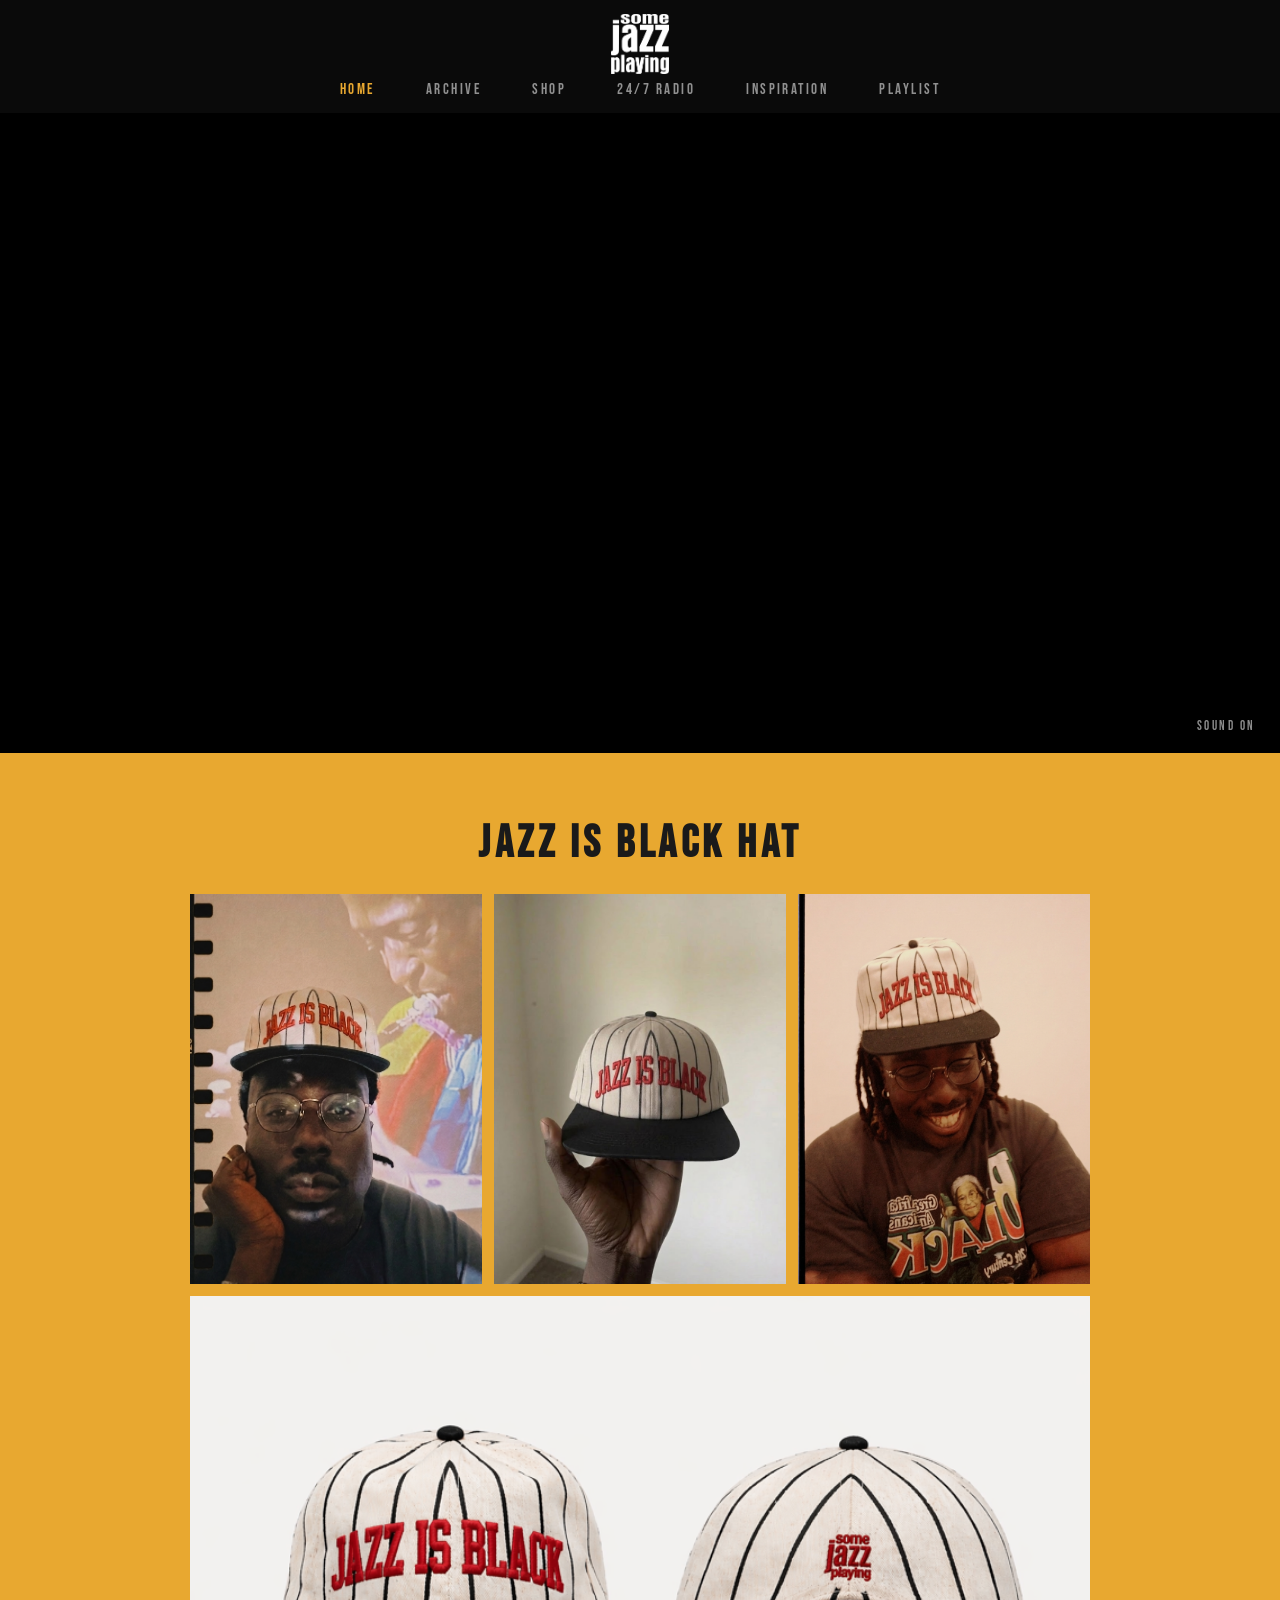
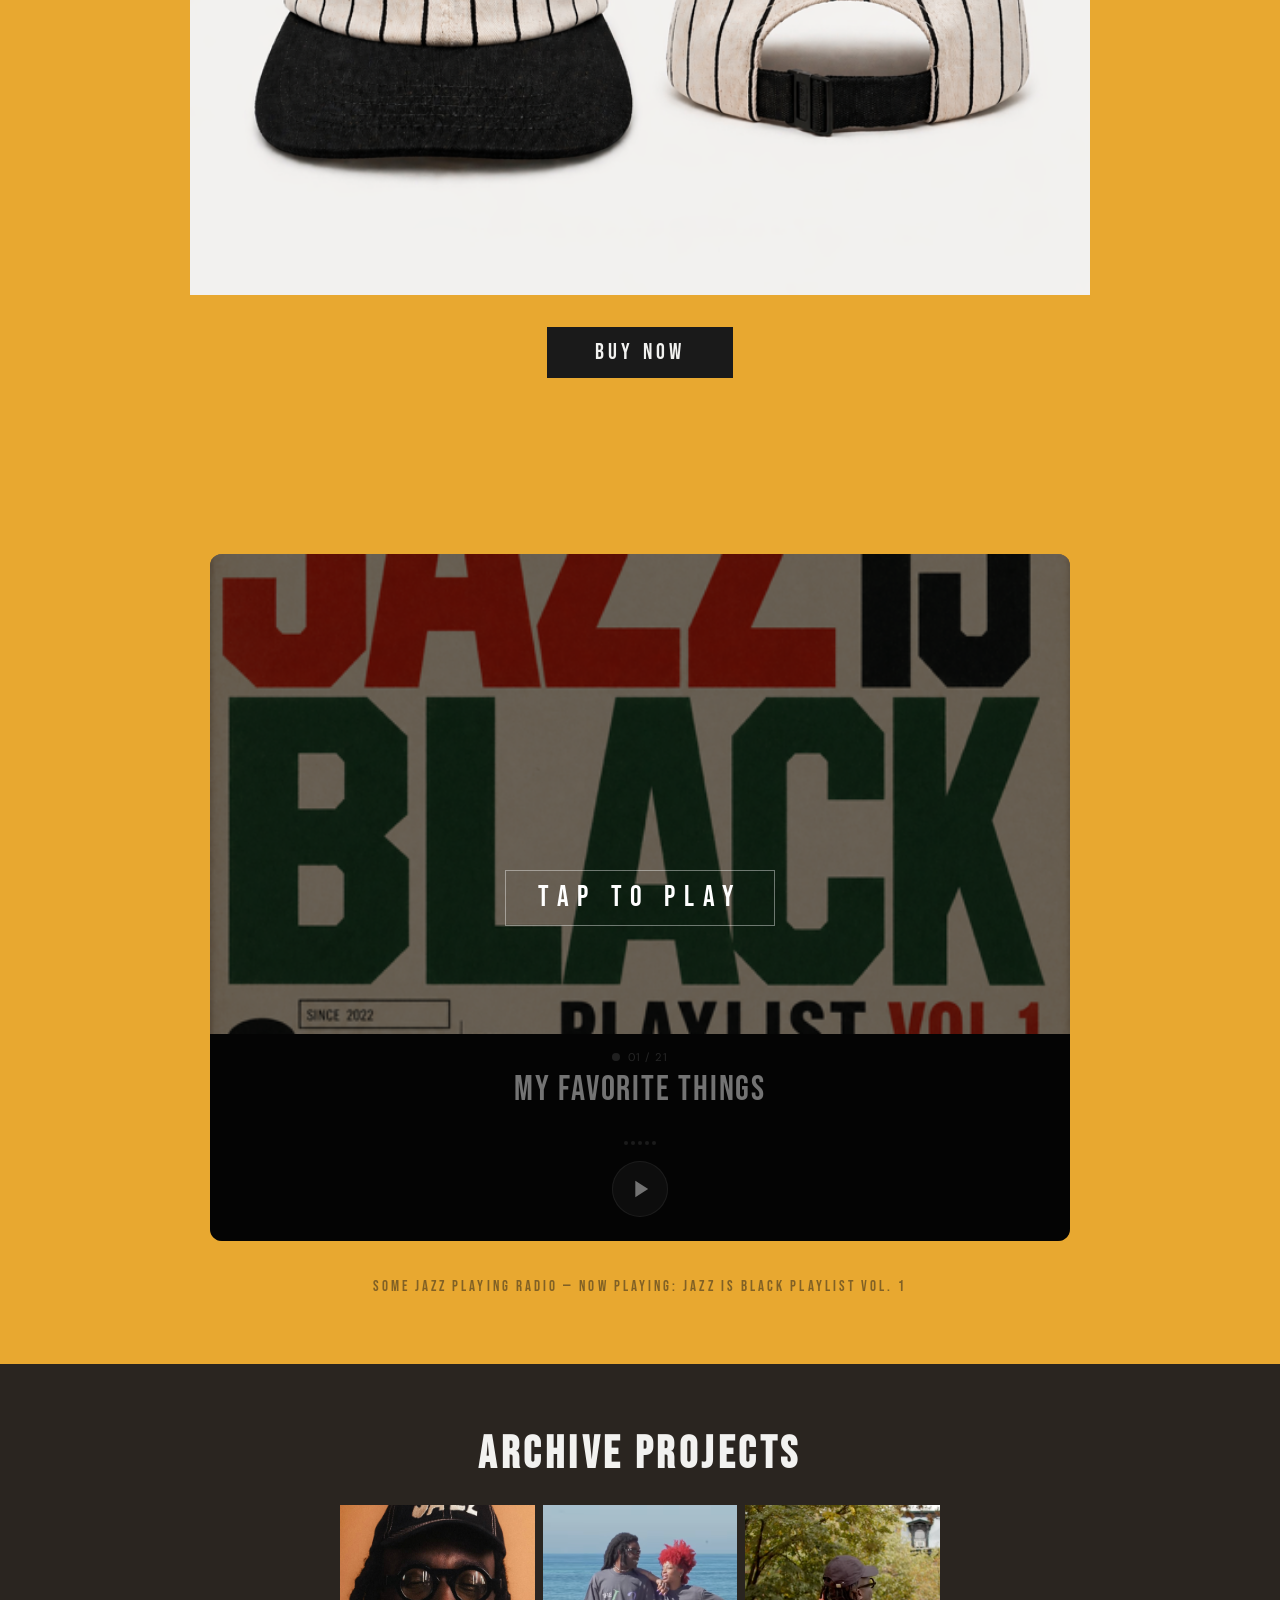
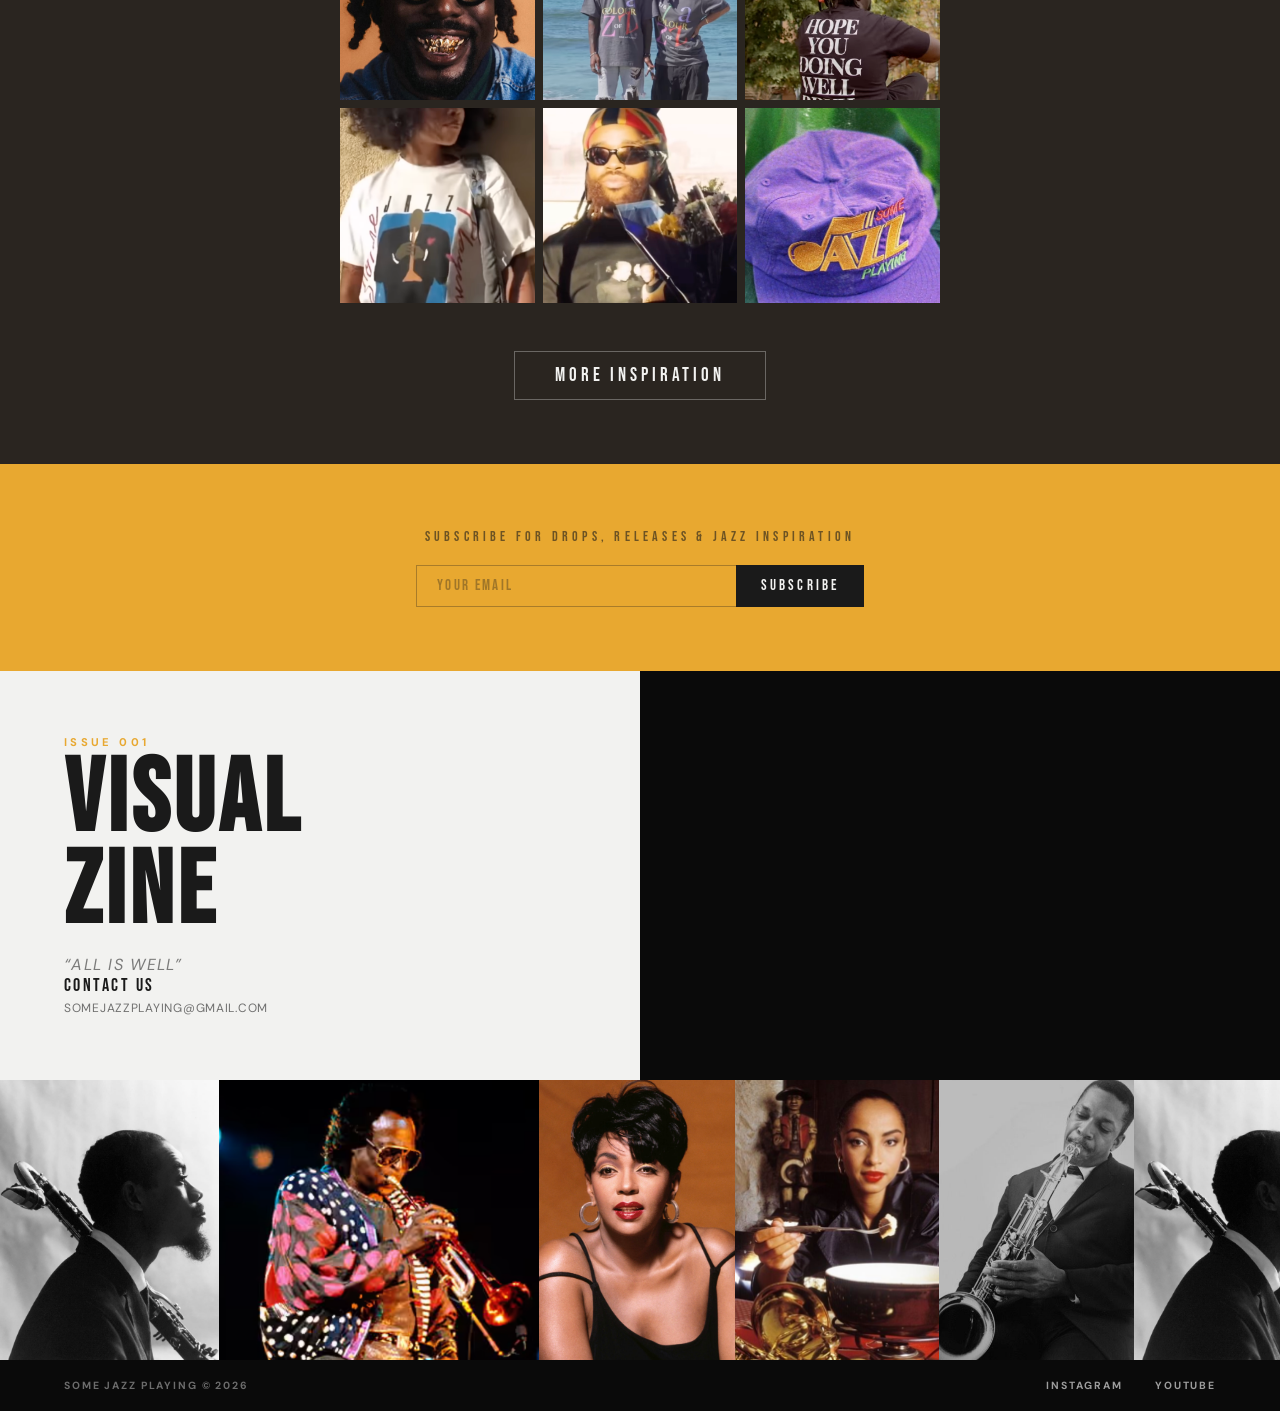
==== home/index.html @ 57b03d40 "Add /playlist page, QR code, and update nav Co-Authored-By: Claude Sonnet 4.6 <noreply@anthropic.com" ====
<!DOCTYPE html>
<html lang="en">
<head>
  <meta charset="UTF-8" />
  <meta name="viewport" content="width=device-width, initial-scale=1.0" />
  <title>SOME JAZZ PLAYING</title>
  <link rel="icon" type="image/png" href="../images/favicon-32x32.png" />
  <link rel="preconnect" href="https://fonts.googleapis.com" />
  <link rel="preconnect" href="https://fonts.gstatic.com" crossorigin />
  <link rel="preload" as="style" onload="this.onload=null;this.rel='stylesheet'"
    href="https://fonts.googleapis.com/css2?family=Bebas+Neue&family=DM+Sans:wght@400;500;700&display=swap" />
  <noscript><link rel="stylesheet" href="https://fonts.googleapis.com/css2?family=Bebas+Neue&family=DM+Sans:wght@400;500;700&display=swap" /></noscript>
  <link rel="stylesheet" href="../style.css" />
  <link rel="stylesheet" href="../home.css" />
</head>
<body class="home-page">

  <!-- Transition curtain (exits on load) -->
  <div class="curtain cover" id="curtain"></div>

  <!-- ── NAV ── -->
  <nav class="nav">
    <a href="/home" class="nav-brand"><img src="../images/sjp_white.png" alt="Some Jazz Playing" class="nav-logo" /></a>
    <div class="nav-links">
      <a href="/home" class="nav-link active">HOME</a>
      <a href="#archive" class="nav-link">ARCHIVE</a>
      <a href="#shop" class="nav-link">SHOP</a>
      <a href="#radio" class="nav-link">24/7 RADIO</a>
      <a href="/inspiration" class="nav-link">INSPIRATION</a>
      <a href="/playlist" class="nav-link">PLAYLIST</a>
    </div>
  </nav>


  <!-- ── PROMO VIDEO ── -->
  <section class="promo-section">
    <video class="promo-video promo-desktop" id="promoVideo" autoplay muted playsinline preload="metadata">
      <source src="../images/promo.mp4" type="video/mp4" />
    </video>
    <img class="promo-mobile-gif" src="../images/hero-mobile.gif" alt="" />
    <button class="promo-sound-btn" id="promoSoundBtn" aria-label="Toggle sound">
      <span id="promoSoundLabel">SOUND ON</span>
    </button>
  </section>

  <!-- ── TSHIRT SECTION ── -->
  <section class="section-orange" id="shop">
    <h2 class="section-title">JAZZ IS BLACK HAT</h2>
    <div class="product-grid">
      <div class="product-card">
        <img loading="lazy" src="../images/JIB_Hat_mockup_v1.png" alt="Jazz Is Black Hat v1" />
      </div>
      <div class="product-card">
        <img loading="lazy" src="../images/JIB_Hat_mockup_v3.png" alt="Jazz Is Black Hat" />
      </div>
      <div class="product-card">
        <img loading="lazy" src="../images/JIB_Hat_mockup_v2.png" alt="Jazz Is Black Hat v2" />
      </div>
      <div class="product-card product-card--full">
        <img loading="lazy" src="../images/JIB_Hat_mockup_v4.png" alt="Jazz Is Black Hat front and back" />
      </div>
    </div>
    <div class="buy-row">
      <a href="https://somejazzplaying.bigcartel.com/product/jazz-is-black-hat" target="_blank" rel="noopener" class="buy-btn">BUY NOW</a>
    </div>
  </section>

  <!-- ── SJP SESSION PLAYER ── -->
  <section class="section-orange" id="radio">
    <div class="session-player" id="sessionPlayer">
      <audio id="sessionAudio" preload="none"></audio>

      <div class="session-art-wrap">
        <img id="sessionArt" src="../images/jib-playlist-v1.png" alt="Jazz Is Black Playlist Vol.1" class="session-art" />
      </div>

      <div class="session-info">
        <div class="session-label-row">
          <span class="radio-dot" id="sessionDot"></span>
          <span class="session-count" id="sessionCount">01 / 21</span>
        </div>
        <p class="session-title" id="sessionTitle">—</p>
      </div>

      <div class="radio-bars" id="sessionBars">
        <span></span><span></span><span></span><span></span><span></span>
      </div>

      <div class="session-controls">
        <button class="radio-btn" id="sessionBtn" aria-label="Play">
          <svg id="sessionIconPlay" viewBox="0 0 24 24" fill="currentColor" width="28" height="28"><path d="M8 5v14l11-7z"/></svg>
          <svg id="sessionIconPause" viewBox="0 0 24 24" fill="currentColor" width="28" height="28" style="display:none"><path d="M6 19h4V5H6v14zm8-14v14h4V5h-4z"/></svg>
        </button>
      </div>

      <div class="radio-tap-overlay" id="sessionOverlay">
        <span>TAP TO PLAY</span>
      </div>
    </div>
    <p class="channel-label">SOME JAZZ PLAYING RADIO — NOW PLAYING: JAZZ IS BLACK PLAYLIST VOL. 1</p>
  </section>

  <!-- ── ARCHIVE PROJECTS ── -->
  <section class="section-dark" id="archive">
    <h2 class="section-title">ARCHIVE PROJECTS</h2>
    <div class="archive-grid">

      <div class="archive-card">
        <img loading="lazy" src="../images/archive-1.jpg" alt="Jazz Hat" />
        <p class="archive-title">JAZZ HAT</p>
      </div>
      <div class="archive-card">
        <img loading="lazy" src="../images/archive-2.png" alt="The Color of Jazz" />
        <p class="archive-title">THE COLOR OF JAZZ</p>
      </div>
      <div class="archive-card">
        <img loading="lazy" src="../images/archive-3.png" alt="Hope You Well Bruh" />
        <p class="archive-title">HOPE YOU WELL BRUH<br><span>WITH STAPLES DESIGN</span></p>
      </div>
      <div class="archive-card">
        <img loading="lazy" src="../images/archive-4.png" alt="Jazz Is Black Tee" />
        <p class="archive-title">JAZZ IS BLACK TEE</p>
      </div>
      <div class="archive-card">
        <img loading="lazy" src="../images/archive-5.png" alt="SJP Lookbook" />
        <p class="archive-title">SJP LOOKBOOK</p>
      </div>
      <div class="archive-card">
        <img loading="lazy" src="../images/archive-6.jpg" alt="SJP 5-Panel Cap" />
        <p class="archive-title">SJP 5-PANEL CAP</p>
      </div>
    </div>
    <div class="archive-more-row">
      <a href="/inspiration" class="archive-more-btn">MORE INSPIRATION</a>
    </div>

  </section>

  <!-- ── EMAIL SIGNUP ── -->
  <section class="signup-section">
    <p class="signup-label">SUBSCRIBE FOR DROPS, RELEASES & JAZZ INSPIRATION</p>
    <p class="form-msg" id="form-msg"></p>
    <form class="signup-form" id="signup-form">
      <input type="hidden" name="access_key" value="9c30d0dd-5db6-476e-be34-463e3e83b589" />
      <input type="email" name="email" placeholder="YOUR EMAIL" required />
      <button type="submit">SUBSCRIBE</button>
    </form>
  </section>

  <!-- ── SJP PLAYLIST ── -->
  <section class="section-light playlist-section">
    <div class="playlist-left">
      <div class="zine-header">
        <span class="zine-issue">ISSUE 001</span>
        <h2 class="zine-title">VISUAL<br>ZINE</h2>
        <p class="zine-subtitle">&ldquo;ALL IS WELL&rdquo;</p>
      </div>
      <div class="playlist-contact">
        <p class="contact-label">CONTACT US</p>
        <p class="contact-email">SOMEJAZZPLAYING@GMAIL.COM</p>
      </div>
    </div>
    <div class="playlist-right">
      <video class="playlist-video" src="../images/playlist-loop.mp4" autoplay muted loop playsinline preload="none"></video>
    </div>
  </section>

  <!-- ── ZINE MOBILE GIF ── -->
  <section class="zine-gif-section">
    <video class="zine-mobile-gif" autoplay muted loop playsinline preload="none">
      <source src="../images/zine-mobile.mp4" type="video/mp4" />
    </video>
  </section>

  <!-- ── FOOTER ── -->
  <footer class="footer">
    <div class="marquee-track">
      <div class="marquee-inner">
        <img loading="lazy" src="../images/film-1.png" alt="" />
        <img loading="lazy" src="../images/film-2.png" alt="" />
        <img loading="lazy" src="../images/film-3.jpg" alt="" />
        <img loading="lazy" src="../images/film-5.png" alt="" />
        <img loading="lazy" src="../images/film-6.png" alt="" />
        <!-- duplicate for seamless loop -->
        <img loading="lazy" src="../images/film-1.png" alt="" />
        <img loading="lazy" src="../images/film-2.png" alt="" />
        <img loading="lazy" src="../images/film-3.jpg" alt="" />
        <img loading="lazy" src="../images/film-5.png" alt="" />
        <img loading="lazy" src="../images/film-6.png" alt="" />
      </div>
    </div>

    <div class="footer-bar">
      <span class="footer-brand">SOME JAZZ PLAYING &copy; 2026</span>
      <div class="footer-socials">
        <a href="https://instagram.com/somejazzplaying_" target="_blank" rel="noopener">INSTAGRAM</a>
        <a href="https://youtube.com/somejazzplaying" target="_blank" rel="noopener">YOUTUBE</a>
      </div>
    </div>
  </footer>


  <script>
    // Promo video sound toggle
    (function () {
      const video = document.getElementById('promoVideo');
      const btn   = document.getElementById('promoSoundBtn');
      const label = document.getElementById('promoSoundLabel');
      if (!video || !btn) return;
      btn.addEventListener('click', function () {
        video.muted = !video.muted;
        label.textContent = video.muted ? 'SOUND ON' : 'SOUND OFF';
        if (!video.muted) {
          const session = document.getElementById('sessionAudio');
          if (session && !session.paused) {
            session.pause();
            document.getElementById('sessionIconPlay').style.display  = '';
            document.getElementById('sessionIconPause').style.display = 'none';
            document.getElementById('sessionDot').classList.remove('active');
            document.getElementById('sessionBars').classList.remove('active');
          }
        }
      });
    })();
  </script>

  <script>
    // Curtain exit on page load
    (function () {
      const curtain = document.getElementById('curtain');
      if (!curtain) return;
      if (window.innerWidth <= 700) { curtain.remove(); return; }
      requestAnimationFrame(() => {
        requestAnimationFrame(() => {
          curtain.classList.remove('cover');
          curtain.classList.add('exit');
          curtain.addEventListener('animationend', () => curtain.remove(), { once: true });
        });
      });
    })();
  </script>

  <script>
    // SJP Session playlist player
    (function () {
      const BASE = 'https://cdn.somejazzplaying.com:8443/playlist/';
      const tracks = [
        { title: "My Favorite Things",           file: "07-My Favorite Things [fiAzWg2yq9M].mp3" },
        { title: "Portrait of Tracy",            file: "10-Portrait of Tracy [nsZ_1mPOuyk].mp3" },
        { title: "Rain",                         file: "11-SWV - Rain [e4C0r7UM4Cs].mp3" },
        { title: "I Thought It Was You",         file: "04-I Thought It Was You [xDyyaT8Tp8g].mp3" },
        { title: "You Stepped Out Of A Dream",   file: "12-Samara Joy - You Stepped Out Of A Dream (Studio Version) [vVKbeUs0a_A].mp3" },
        { title: "Set Your Spirit Free",         file: "14-Set Your Spirit Free [vdGA5S9ZXN8].mp3" },
        { title: "Readymade",                    file: "21-readymade [BG0UrSWV85s].mp3" },
        { title: "running",                      file: "15-Sparklmami - running (Official Video) [7IFaj7BwEEs].mp3" },
        { title: "Saudade Vem Correndo",         file: "13-Saudade Vem Correndo [D0a4vuKQR5w].mp3" },
        { title: "Runnin'",                      file: "16-The Pharcyde - Runnin' [pwHuEDCM7xs].mp3" },
        { title: "No Stranger To Love",          file: "08-No Stranger To Love ⧸ Want You [rnWgRyRjcCk].mp3" },
        { title: "Groove Theory",                file: "20-groove theory [qantWmcGmMc].mp3" },
        { title: "Lyrics to Go",                 file: "06-Lyrics to Go [QE1afZJSvqI].mp3" },
        { title: "Yes Or No",                    file: "18-Yes Or No (Rudy Van Gelder 24 Bit Mastering⧸1999 Digital Remaster) [fK9CiB1Tu24].mp3" },
        { title: "Piece of Mind",                file: "09-Piece of Mind [rI7yrHXQ_S8].mp3" },
        { title: "Think Twice",                  file: "05-J Dilla - Think Twice [Jb6aZM-7ToQ].mp3" },
        { title: "59 South",                     file: "01-59 South [71MPJogJXLM].mp3" },
        { title: "Young and Fine",               file: "19-Young and Fine [IXgkDw0ieJ8].mp3" },
        { title: "Curly Martin",                 file: "02-Curly Martin [8sBJ1B3dzkA].mp3" },
        { title: "Do The Astral Plane",          file: "03-Do The Astral Plane [3JafwgU3lDg].mp3" },
        { title: "The Village",                  file: "17-The Village [64S4RNyoUN0].mp3" },
      ];

      let current = 0;
      const audio   = document.getElementById('sessionAudio');
      const art     = document.getElementById('sessionArt');
      const title   = document.getElementById('sessionTitle');
      const count   = document.getElementById('sessionCount');
      const dot     = document.getElementById('sessionDot');
      const bars    = document.getElementById('sessionBars');
      const btn     = document.getElementById('sessionBtn');
      const iconPlay  = document.getElementById('sessionIconPlay');
      const iconPause = document.getElementById('sessionIconPause');
      const overlay = document.getElementById('sessionOverlay');

      function loadTrack(idx, autoplay) {
        const t = tracks[idx];
        audio.src = BASE + encodeURIComponent(t.file);
        art.src   = '../images/jib-playlist-v1.png';
        title.textContent  = t.title.toUpperCase();
        count.textContent  = String(idx + 1).padStart(2, '0') + ' / ' + String(tracks.length).padStart(2, '0');
        if (autoplay) audio.play().then(() => setPlaying(true)).catch(() => {});
      }

      function setPlaying(on) {
        iconPlay.style.display  = on ? 'none' : '';
        iconPause.style.display = on ? ''     : 'none';
        dot.classList.toggle('active', on);
        bars.classList.toggle('active', on);
        overlay.style.display = 'none';
      }

      audio.addEventListener('ended', function () {
        current = (current + 1) % tracks.length;
        loadTrack(current, true);
      });

      btn.addEventListener('click', function () {
        if (audio.paused) { audio.play().then(() => setPlaying(true)).catch(() => {}); }
        else              { audio.pause(); setPlaying(false); }
      });

      overlay.addEventListener('click', function () {
        audio.play().then(() => setPlaying(true)).catch(() => {});
      });

      audio.addEventListener('playing', () => setPlaying(true));
      audio.addEventListener('pause',   () => setPlaying(false));

      loadTrack(0, false);
      audio.play().then(() => setPlaying(true)).catch(() => { overlay.style.display = 'flex'; });
    })();
  </script>

  <script>
    (function () {
      const form = document.getElementById('signup-form');
      const msg  = document.getElementById('form-msg');
      form.addEventListener('submit', async function (e) {
        e.preventDefault();
        const data = new FormData(form);
        try {
          const res  = await fetch('https://api.web3forms.com/submit', { method: 'POST', body: data });
          const json = await res.json();
          if (json.success) {
            msg.textContent = "YOU'RE ON THE LIST.";
            msg.classList.remove('form-msg--error');
            form.reset();
          } else {
            msg.textContent = 'SOMETHING WENT WRONG. TRY AGAIN.';
            msg.classList.add('form-msg--error');
          }
        } catch {
          msg.textContent = 'SOMETHING WENT WRONG. TRY AGAIN.';
          msg.classList.add('form-msg--error');
        }
        msg.style.display = 'block';
      });
    })();
  </script>

  <script>
    function playRadioSkip(cb) {
      try {
        const sfx = new Audio('images/radio-skip.wav');
        sfx.play();
        sfx.onended = cb;
        sfx.onerror = cb;
      } catch(e) { cb(); }
    }

    // Fade out on nav link clicks that go to other pages (desktop only)
    if (window.innerWidth > 700) {
      document.querySelectorAll('a[href]:not([href^="#"])').forEach(link => {
        link.addEventListener('click', function(e) {
          const href = this.getAttribute('href');
          if (href && !href.startsWith('#') && !href.startsWith('http')) {
            e.preventDefault();
            const audio = document.getElementById('radioAudio');
            if (audio && !audio.paused) sessionStorage.setItem('sjpRadioPlaying', '1');
            playRadioSkip(() => {
              document.body.style.transition = 'opacity 0.3s ease';
              document.body.style.opacity = '0';
              setTimeout(() => { window.location.href = href; }, 300);
            });
          }
        });
      });
    }
  </script>

</body>
</html>
---- style.css ----
*, *::before, *::after {
  margin: 0;
  padding: 0;
  box-sizing: border-box;
}

:root {
  --white: #f5f5f5;
  --black: #0a0a0a;
  --accent: #E8A830;
}

html, body {
  width: 100%;
  height: 100%;
  background: var(--black);
  font-family: 'DM Sans', 'Helvetica Neue', Helvetica, Arial, sans-serif;
}

body {
  opacity: 0;
  animation: pageFadeIn 0.4s ease forwards;
}

@keyframes pageFadeIn {
  to { opacity: 1; }
}

/* landing page only — lock scroll, no fade-in delay */
body.landing-page {
  overflow: hidden;
  opacity: 1;
  animation: none;
  background: #0a0a0a;
}

@media (max-width: 700px) {
  .desktop-only {
    display: none !important;
  }
}

/* ── Video Background ── */
.video-bg {
  position: fixed;
  inset: 0;
  z-index: 0;
  pointer-events: none;
  overflow: hidden;
}

.video-bg video {
  position: absolute;
  top: 50%;
  left: 50%;
  width: 100vw;
  height: 56.25vw;
  min-height: 100vh;
  min-width: 177.78vh;
  transform: translate(-50%, -50%);
  object-fit: cover;
}

.video-bg .video-mobile {
  display: none;
}

/* ── Dark overlay ── */
.overlay {
  position: fixed;
  inset: 0;
  z-index: 1;
  background: rgba(0, 0, 0, 0.55);
}

/* ── Landing Logo ── */
.landing-logo {
  width: clamp(120px, 20vw, 220px);
  height: auto;
}

/* ── Landing Content ── */
.landing {
  position: fixed;
  inset: 0;
  z-index: 2;
  display: flex;
  flex-direction: column;
  align-items: center;
  justify-content: center;
  gap: 3rem;
  text-align: center;
  padding: 2rem;
}

.title {
  font-family: 'Bebas Neue', sans-serif;
  color: var(--white);
  font-size: clamp(3.5rem, 10vw, 10rem);
  line-height: 0.95;
  letter-spacing: 0.04em;
  text-transform: uppercase;
}

.email-form {
  display: flex;
  gap: 0;
}

.email-form input[type="email"] {
  background: transparent;
  border: 1px solid var(--white);
  border-right: none;
  color: var(--white);
  font-family: 'Bebas Neue', sans-serif;
  font-size: clamp(0.9rem, 1.4vw, 1.1rem);
  letter-spacing: 0.15em;
  padding: 0.75rem 1.5rem;
  outline: none;
  width: clamp(200px, 28vw, 340px);
}

.email-form input[type="email"]::placeholder {
  color: rgba(245, 245, 245, 0.45);
}

.email-form button {
  background: var(--accent);
  border: 1px solid var(--accent);
  color: var(--black);
  font-family: 'Bebas Neue', sans-serif;
  font-size: clamp(0.9rem, 1.4vw, 1.1rem);
  letter-spacing: 0.2em;
  padding: 0.75rem 2rem;
  cursor: pointer;
  transition: background 0.2s ease, color 0.2s ease;
}

.email-form button:hover {
  background: var(--white);
  border-color: var(--white);
}

.form-msg {
  font-family: 'Bebas Neue', sans-serif;
  font-size: clamp(0.85rem, 1.2vw, 1rem);
  letter-spacing: 0.15em;
  color: var(--accent);
  margin-top: -1.5rem;
  min-height: 1.2em;
  display: none;
}

.form-msg--error {
  color: #e05555;
}

.enter-btn {
  display: inline-block;
  color: var(--black);
  background: var(--accent);
  text-decoration: none;
  font-family: 'Bebas Neue', sans-serif;
  font-size: clamp(1rem, 1.8vw, 1.3rem);
  letter-spacing: 0.2em;
  text-transform: uppercase;
  padding: 0.8rem 3rem;
  transition: background 0.2s ease, color 0.2s ease;
}

.enter-btn:hover {
  background: var(--white);
  color: var(--black);
}

.landing-sound-btn {
  position: fixed;
  bottom: 1.2rem;
  right: 1.5rem;
  z-index: 10;
  background: none;
  border: none;
  color: rgba(245, 245, 245, 0.55);
  font-family: 'Bebas Neue', sans-serif;
  font-size: 0.8rem;
  letter-spacing: 0.2em;
  padding: 0;
  cursor: pointer;
  transition: color 0.2s;
}

.landing-sound-btn:hover {
  color: #f5f5f5;
}

@media (max-width: 700px) {
  .landing-sound-btn { display: none; }
}

.mobile-sound-btn {
  display: none;
  position: fixed;
  bottom: 1.2rem;
  right: 1.5rem;
  z-index: 10;
  background: none;
  border: none;
  color: rgba(245, 245, 245, 0.55);
  font-family: 'Bebas Neue', sans-serif;
  font-size: 0.8rem;
  letter-spacing: 0.2em;
  padding: 0;
  cursor: pointer;
  transition: color 0.2s;
}

.mobile-sound-btn:hover {
  color: #f5f5f5;
}

@media (max-width: 700px) {
  .mobile-sound-btn { display: block; }
}

/* ── Page transition curtain ── */
.curtain {
  position: fixed;
  inset: 0;
  z-index: 999;
  background: #0a0a0a;
  display: flex;
  align-items: center;
  justify-content: center;
  transform: translateY(100%);
  pointer-events: none;
}

.curtain.enter {
  transform: translateY(100%);
  animation: curtain-in 0.55s cubic-bezier(0.76, 0, 0.24, 1) forwards;
}

.curtain.cover {
  transform: translateY(0);
}

.curtain.exit {
  transform: translateY(0);
  animation: curtain-out 0.65s cubic-bezier(0.76, 0, 0.24, 1) forwards;
}

@keyframes curtain-in {
  from { transform: translateY(100%); }
  to   { transform: translateY(0); }
}

@keyframes curtain-out {
  from { transform: translateY(0); }
  to   { transform: translateY(-100%); }
}

.curtain-logo {
  width: clamp(100px, 18vw, 200px);
  height: auto;
  opacity: 0;
  transition: opacity 0.3s ease 0.3s;
}

.curtain.enter .curtain-logo {
  opacity: 1;
}

/* ── Mobile ── */
@media (max-width: 700px) {
  .curtain.exit {
    animation-duration: 0.35s;
  }

  .title {
    font-size: clamp(2rem, 10vw, 3.5rem);
  }

  .video-bg video {
    display: none;
  }

  .video-bg {
    background: #0a0a0a url('images/hero-mobile.gif') center center / cover no-repeat;
  }

  .email-form {
    flex-direction: column;
    width: 100%;
    max-width: 320px;
  }

  .email-form input[type="email"] {
    border-right: 1px solid var(--white);
    border-bottom: none;
    width: 100%;
  }

  .email-form button {
    width: 100%;
  }
}
---- home.css ----
/* ── Smooth scroll ── */
html {
  scroll-behavior: smooth;
}

/* ── Page transition ── */
body {
  opacity: 0;
  animation: fadeIn 0.4s ease forwards;
}

@keyframes fadeIn {
  to { opacity: 1; }
}

/* ── Base ── */
.home-page {
  overflow-x: hidden;
  background: #f2f2f0;
  color: #1a1a1a;
  font-family: 'DM Sans', sans-serif;
}

/* ── Nav ── */
.nav {
  display: flex;
  flex-direction: column;
  align-items: center;
  justify-content: center;
  gap: 0.35rem;
  padding: 0.9rem 2rem;
  background: #0a0a0a;
  position: sticky;
  top: 0;
  z-index: 100;
}

.nav-logo {
  height: 60px;
  width: auto;
  display: block;
}

.nav-brand {
  font-family: 'Bebas Neue', sans-serif;
  font-size: clamp(1.6rem, 3vw, 2.4rem);
  color: #fff;
  text-decoration: none;
  letter-spacing: 0.12em;
  line-height: 1;
  transition: color 0.2s;
}

.nav-brand:hover {
  color: #E8A830;
}

.nav-links {
  display: flex;
  align-items: center;
  gap: clamp(1.5rem, 4vw, 3.5rem);
}

.nav-link {
  font-family: 'Bebas Neue', sans-serif;
  text-decoration: none;
  color: rgba(255,255,255,0.55);
  font-size: clamp(0.85rem, 1.2vw, 1rem);
  letter-spacing: 0.16em;
  transition: color 0.2s;
}

.nav-link:hover {
  color: #fff;
}

.nav-link.active {
  color: #E8A830;
}

/* ── Promo Video (desktop only) ── */
.promo-section {
  position: relative;
  width: 100%;
  background: #000;
  line-height: 0;
}

.promo-video {
  width: 100%;
  display: block;
  max-height: 90vh;
  object-fit: contain;
}

.promo-mobile-gif {
  display: none;
}

.promo-sound-btn {
  position: absolute;
  bottom: 1.2rem;
  right: 1.5rem;
  background: none;
  border: none;
  color: rgba(255, 255, 255, 0.55);
  font-family: 'Bebas Neue', sans-serif;
  font-size: 0.8rem;
  letter-spacing: 0.2em;
  padding: 0;
  cursor: pointer;
  transition: color 0.2s;
}

.promo-sound-btn:hover {
  color: #fff;
}


/* ── Orange sections ── */
.section-orange {
  background: #E8A830;
  padding: clamp(2rem, 5vw, 4rem) clamp(1.5rem, 6vw, 5rem);
}

/* ── Dark section (Archive) ── */
.section-dark {
  background: #2a2520;
  padding: clamp(2rem, 5vw, 4rem) clamp(1.5rem, 6vw, 5rem);
}

.section-dark .section-title {
  color: #f2f2f0;
}

.section-dark .archive-card {
  background: #3a322b;
}

.section-dark .archive-title {
  color: #f2f2f0;
  border-top: 1px solid rgba(255,255,255,0.08);
}

.section-dark .archive-title span {
  opacity: 0.5;
}

.section-title {
  font-family: 'Bebas Neue', sans-serif;
  font-size: clamp(1.8rem, 3.5vw, 3rem);
  letter-spacing: 0.1em;
  text-transform: uppercase;
  text-align: center;
  margin-bottom: 1.5rem;
  color: #1a1a1a;
}

/* ── Product grid ── */
.product-grid {
  display: grid;
  grid-template-columns: repeat(3, 1fr);
  gap: 0.75rem;
  max-width: 900px;
  margin: 0 auto;
}

.product-card {
  aspect-ratio: 3/4;
  overflow: hidden;
  background: #d4953a;
}

.product-card img {
  width: 100%;
  height: 100%;
  object-fit: cover;
  display: block;
  transition: transform 0.4s ease;
}

.product-card:hover img {
  transform: scale(1.03);
}

.product-card--full {
  grid-column: 1 / -1;
  aspect-ratio: auto;
  height: auto;
}

.product-card--full img {
  height: auto;
  object-fit: contain;
}

.buy-row {
  text-align: center;
  margin-top: 2rem;
  margin-bottom: 3rem;
}

.buy-btn {
  display: inline-block;
  background: #1a1a1a;
  color: #f2f2f0;
  text-decoration: none;
  font-family: 'Bebas Neue', sans-serif;
  font-size: clamp(1.1rem, 1.8vw, 1.4rem);
  letter-spacing: 0.18em;
  text-transform: uppercase;
  padding: 0.75rem 3rem;
  transition: background 0.2s ease, color 0.2s ease;
}

.buy-btn:hover {
  background: #f2f2f0;
  color: #1a1a1a;
}

/* ── Radio player ── */
.radio-player {
  position: relative;
  max-width: 860px;
  margin: 0 auto 1.5rem;
  background: #0a0a0a;
  aspect-ratio: 16/9;
  display: flex;
  flex-direction: column;
  align-items: center;
  justify-content: center;
  gap: 1.2rem;
  overflow: hidden;
}

@media (max-width: 600px) {
  .radio-player {
    aspect-ratio: unset;
    min-height: 320px;
    padding: 2rem 1.5rem 2.5rem;
    gap: 0.75rem;
  }

  .radio-logo {
    width: clamp(80px, 38vw, 150px);
  }

  .radio-btn {
    width: 56px;
    height: 56px;
  }

  .radio-tap-overlay span {
    font-size: 1.2rem;
  }
}

.radio-logo-wrap {
  display: flex;
  align-items: center;
  justify-content: center;
}

.radio-logo {
  width: clamp(120px, 28vw, 240px);
  height: auto;
  display: block;
  opacity: 0.9;
}

.radio-info {
  display: flex;
  flex-direction: column;
  align-items: center;
  gap: 0.3rem;
}

.radio-live-row {
  display: flex;
  align-items: center;
  gap: 0.5rem;
}

.radio-dot {
  width: 8px;
  height: 8px;
  border-radius: 50%;
  background: rgba(255,255,255,0.25);
  transition: background 0.3s;
}

.radio-dot.active {
  background: #e84040;
  box-shadow: 0 0 6px #e84040;
  animation: pulse-dot 1.8s ease-in-out infinite;
}

@keyframes pulse-dot {
  0%, 100% { opacity: 1; }
  50%       { opacity: 0.4; }
}

.radio-live-label {
  font-family: 'Bebas Neue', sans-serif;
  font-size: 0.75rem;
  letter-spacing: 0.3em;
  color: rgba(255,255,255,0.45);
}

.radio-station {
  font-family: 'Bebas Neue', sans-serif;
  font-size: clamp(0.8rem, 1.4vw, 1rem);
  letter-spacing: 0.2em;
  color: rgba(255,255,255,0.35);
  margin: 0;
}

/* Animated bars */
.radio-bars {
  display: flex;
  align-items: flex-end;
  gap: 3px;
  height: 20px;
}

.radio-bars span {
  display: block;
  width: 4px;
  border-radius: 2px;
  background: rgba(255,255,255,0.2);
  height: 4px;
  transition: background 0.3s;
}

.radio-bars.active span {
  background: #E8A830;
  animation: bar-bounce 1s ease-in-out infinite;
}

.radio-bars.active span:nth-child(1) { animation-delay: 0s;    animation-duration: 0.9s; }
.radio-bars.active span:nth-child(2) { animation-delay: 0.15s; animation-duration: 1.1s; }
.radio-bars.active span:nth-child(3) { animation-delay: 0.05s; animation-duration: 0.8s; }
.radio-bars.active span:nth-child(4) { animation-delay: 0.2s;  animation-duration: 1.0s; }
.radio-bars.active span:nth-child(5) { animation-delay: 0.1s;  animation-duration: 1.2s; }

@keyframes bar-bounce {
  0%, 100% { height: 4px; }
  50%       { height: 18px; }
}

/* Play/pause button */
.radio-btn {
  background: rgba(255,255,255,0.08);
  border: 1px solid rgba(255,255,255,0.15);
  border-radius: 50%;
  width: 56px;
  height: 56px;
  display: flex;
  align-items: center;
  justify-content: center;
  color: #fff;
  cursor: pointer;
  transition: background 0.2s, transform 0.15s;
}

.radio-btn:hover {
  background: rgba(255,255,255,0.16);
  transform: scale(1.06);
}

/* Tap-to-play overlay */
.radio-tap-overlay {
  position: absolute;
  inset: 0;
  background: rgba(0,0,0,0.55);
  display: none;
  align-items: center;
  justify-content: center;
  cursor: pointer;
}

.radio-tap-overlay span {
  font-family: 'Bebas Neue', sans-serif;
  font-size: clamp(1.2rem, 2.5vw, 1.8rem);
  letter-spacing: 0.3em;
  color: #fff;
  border: 1px solid rgba(255,255,255,0.4);
  padding: 0.6rem 2rem;
}

/* ── Session playlist player ── */
.session-player {
  position: relative;
  display: flex;
  flex-direction: column;
  align-items: center;
  gap: 1rem;
  background: #0a0a0a;
  border-radius: 12px;
  overflow: hidden;
  max-width: 860px;
  width: 100%;
  margin: 0 auto 1.5rem;
}

.session-art-wrap {
  width: 100%;
  aspect-ratio: 1/1;
  max-height: 480px;
  overflow: hidden;
  background: #111;
}

.session-art {
  width: 100%;
  height: 100%;
  object-fit: cover;
  display: block;
}

.session-info {
  padding: 0 1.5rem;
  text-align: center;
  width: 100%;
  box-sizing: border-box;
}

.session-label-row {
  display: flex;
  align-items: center;
  justify-content: center;
  gap: 0.5rem;
  margin-bottom: 0.4rem;
}

.session-label {
  font-family: 'Bebas Neue', sans-serif;
  font-size: 0.75rem;
  letter-spacing: 0.3em;
  color: #E8A830;
}

.session-count {
  font-family: 'DM Sans', sans-serif;
  font-size: 0.7rem;
  color: rgba(255,255,255,0.3);
  letter-spacing: 0.1em;
}

.session-title {
  font-family: 'Bebas Neue', sans-serif;
  font-size: clamp(1.4rem, 3.5vw, 2.2rem);
  letter-spacing: 0.05em;
  color: #fff;
  margin: 0;
  line-height: 1.1;
}

.session-artist {
  font-family: 'DM Sans', sans-serif;
  font-size: 0.7rem;
  letter-spacing: 0.2em;
  color: rgba(255,255,255,0.4);
  margin: 0.3rem 0 0;
}

.session-controls {
  display: flex;
  align-items: center;
  gap: 1.2rem;
  padding-bottom: 1.5rem;
}

.session-skip-btn {
  background: none;
  border: none;
  color: rgba(255,255,255,0.6);
  cursor: pointer;
  padding: 8px;
  transition: color 0.2s, transform 0.15s;
  display: flex;
  align-items: center;
}

.session-skip-btn:hover {
  color: #fff;
  transform: scale(1.1);
}

/* Channel label below player */
.channel-label {
  font-family: 'Bebas Neue', sans-serif;
  font-size: clamp(0.85rem, 1.2vw, 1rem);
  letter-spacing: 0.2em;
  text-transform: uppercase;
  text-align: center;
  padding: 0.75rem 0 0.25rem;
  color: rgba(26,26,26,0.5);
  text-decoration: none;
  display: block;
}

.channel-label:hover {
  color: #1a1a1a;
}

/* ── Archive grid ── */
.archive-grid {
  display: grid;
  grid-template-columns: repeat(3, 1fr);
  gap: 0.5rem;
  max-width: 600px;
  margin: 0 auto;
  padding-bottom: 1rem;
}

.archive-card {
  aspect-ratio: 1/1;
  overflow: hidden;
  background: #d4953a;
}

.archive-card img {
  width: 100%;
  height: 100%;
  object-fit: cover;
  display: block;
  transition: transform 0.4s ease;
}

.archive-card:hover img {
  transform: scale(1.03);
}

.archive-title {
  font-family: 'Bebas Neue', sans-serif;
  font-size: clamp(1.1rem, 1.8vw, 1.4rem);
  letter-spacing: 0.12em;
  text-transform: uppercase;
  text-align: center;
  padding: 0.75rem 0.5rem 0.25rem;
  color: #1a1a1a;
  line-height: 1.4;
}

.archive-title span {
  font-weight: 400;
  opacity: 0.7;
}

/* ── Archive more button ── */
.archive-more-row {
  text-align: center;
  margin-top: 2rem;
}

.archive-more-btn {
  display: inline-block;
  color: #f2f2f0;
  background: transparent;
  border: 1px solid rgba(255,255,255,0.3);
  text-decoration: none;
  font-family: 'Bebas Neue', sans-serif;
  font-size: clamp(1rem, 1.6vw, 1.2rem);
  letter-spacing: 0.2em;
  text-transform: uppercase;
  padding: 0.75rem 2.5rem;
  transition: background 0.2s ease, border-color 0.2s ease;
}

.archive-more-btn:hover {
  background: rgba(255,255,255,0.08);
  border-color: rgba(255,255,255,0.6);
}

/* ── Playlist section ── */
.playlist-section {
  display: grid;
  grid-template-columns: 1fr 1fr;
  min-height: 400px;
  background: #f2f2f0;
}

.playlist-left {
  padding: clamp(2rem, 5vw, 4rem);
  display: flex;
  flex-direction: column;
  justify-content: center;
}

.zine-header {
  display: flex;
  flex-direction: column;
  gap: 0.4rem;
}

.zine-issue {
  font-family: 'DM Sans', sans-serif;
  font-size: 0.7rem;
  font-weight: 700;
  letter-spacing: 0.3em;
  text-transform: uppercase;
  color: #E8A830;
}

.zine-title {
  font-family: 'Bebas Neue', sans-serif;
  font-size: clamp(4rem, 8vw, 7rem);
  letter-spacing: 0.04em;
  line-height: 0.9;
  color: #1a1a1a;
  margin: 0;
}

.zine-subtitle {
  font-family: 'DM Sans', sans-serif;
  font-size: clamp(0.85rem, 1.3vw, 1rem);
  font-style: italic;
  letter-spacing: 0.08em;
  color: #1a1a1a;
  opacity: 0.55;
  margin-top: 0.5rem;
}

.playlist-contact {
  margin-top: auto;
}

.contact-label {
  font-family: 'Bebas Neue', sans-serif;
  font-size: clamp(0.9rem, 1.4vw, 1.1rem);
  letter-spacing: 0.14em;
  color: #1a1a1a;
  margin-bottom: 0.25rem;
}

.contact-email {
  font-size: 0.75rem;
  letter-spacing: 0.06em;
  color: #1a1a1a;
  opacity: 0.6;
}

.playlist-right {
  position: relative;
  background: #0a0a0a;
  overflow: hidden;
  min-height: 400px;
}

.playlist-video {
  position: absolute;
  top: 50%;
  left: 50%;
  width: 100%;
  height: 100%;
  transform: translate(-50%, -50%);
  object-fit: cover;
}

/* ── Email signup ── */
.signup-section {
  display: flex;
  flex-direction: column;
  align-items: center;
  gap: 1.25rem;
  background: #E8A830;
  padding: clamp(2.5rem, 5vw, 4rem) clamp(1.5rem, 6vw, 5rem);
}

.signup-label {
  font-family: 'Bebas Neue', sans-serif;
  font-size: clamp(0.75rem, 1.1vw, 0.9rem);
  letter-spacing: 0.3em;
  color: rgba(26,26,26,0.6);
  text-transform: uppercase;
}

.signup-form {
  display: flex;
  gap: 0;
}

.signup-form input[type="email"] {
  background: transparent;
  border: 1px solid rgba(26,26,26,0.3);
  border-right: none;
  color: #1a1a1a;
  font-family: 'Bebas Neue', sans-serif;
  font-size: clamp(0.85rem, 1.2vw, 1rem);
  letter-spacing: 0.15em;
  padding: 0.65rem 1.25rem;
  outline: none;
  width: clamp(200px, 26vw, 320px);
}

.signup-form input[type="email"]::placeholder {
  color: rgba(26,26,26,0.35);
}

.signup-form button {
  background: #1a1a1a;
  border: 1px solid #1a1a1a;
  color: #f2f2f0;
  font-family: 'Bebas Neue', sans-serif;
  font-size: clamp(0.85rem, 1.2vw, 1rem);
  letter-spacing: 0.2em;
  padding: 0.65rem 1.5rem;
  cursor: pointer;
  transition: background 0.2s, color 0.2s;
}

.signup-form button:hover {
  background: #f2f2f0;
  border-color: #f2f2f0;
  color: #1a1a1a;
}

.signup-section .form-msg {
  font-family: 'Bebas Neue', sans-serif;
  font-size: clamp(0.75rem, 1.1vw, 0.85rem);
  letter-spacing: 0.15em;
  color: #1a1a1a;
  margin: -0.5rem 0;
  display: none;
}

.signup-section .form-msg--error {
  color: #7a1a1a;
}

@media (max-width: 700px) {
  .signup-form {
    flex-direction: column;
    width: 100%;
    max-width: 320px;
  }

  .signup-form input[type="email"] {
    border-right: 1px solid rgba(255,255,255,0.2);
    border-bottom: none;
    width: 100%;
  }

  .signup-form button {
    width: 100%;
  }
}

/* ── Footer ── */
.footer {
  background: #0a0a0a;
  overflow: hidden;
}

/* Marquee */
.marquee-track {
  width: 100%;
  overflow: hidden;
}

.marquee-inner {
  display: flex;
  align-items: stretch;
  gap: 0;
  width: max-content;
  animation: marquee-scroll 20s linear infinite;
}

.marquee-inner img {
  height: 280px;
  width: auto;
  object-fit: cover;
  flex-shrink: 0;
  display: block;
}

@keyframes marquee-scroll {
  0%   { transform: translateX(0); }
  100% { transform: translateX(-50%); }
}

/* Footer bar */
.footer-bar {
  display: flex;
  align-items: center;
  justify-content: space-between;
  padding: 1.2rem clamp(1.5rem, 5vw, 4rem);
}

.footer-brand {
  font-size: 0.65rem;
  font-weight: 700;
  letter-spacing: 0.18em;
  text-transform: uppercase;
  color: rgba(255,255,255,0.4);
}

.footer-socials {
  display: flex;
  gap: 2rem;
}

.footer-socials a {
  font-size: 0.65rem;
  font-weight: 700;
  letter-spacing: 0.18em;
  text-transform: uppercase;
  color: rgba(255,255,255,0.6);
  text-decoration: none;
  transition: color 0.2s;
}

.footer-socials a:hover {
  color: #E8A830;
}

/* ── Zine mobile GIF ── */
.zine-gif-section {
  display: none;
}

/* ── Mobile ── */
@media (max-width: 700px) {
  body.home-page {
    opacity: 1 !important;
    animation: none !important;
  }

  .promo-desktop {
    display: none;
  }

  .promo-mobile-gif {
    display: block;
    width: 100%;
  }

  .promo-sound-btn {
    display: none;
  }

  .zine-gif-section {
    display: block;
    background: #000;
    width: 100%;
    line-height: 0;
  }

  .zine-mobile-gif {
    width: 100%;
    display: block;
  }
  .product-grid,
  .archive-grid {
    grid-template-columns: 1fr;
  }

  .playlist-section {
    grid-template-columns: 1fr;
  }

  .playlist-photo {
    min-height: 300px;
  }

.playlist-right {
    display: none;
  }
}
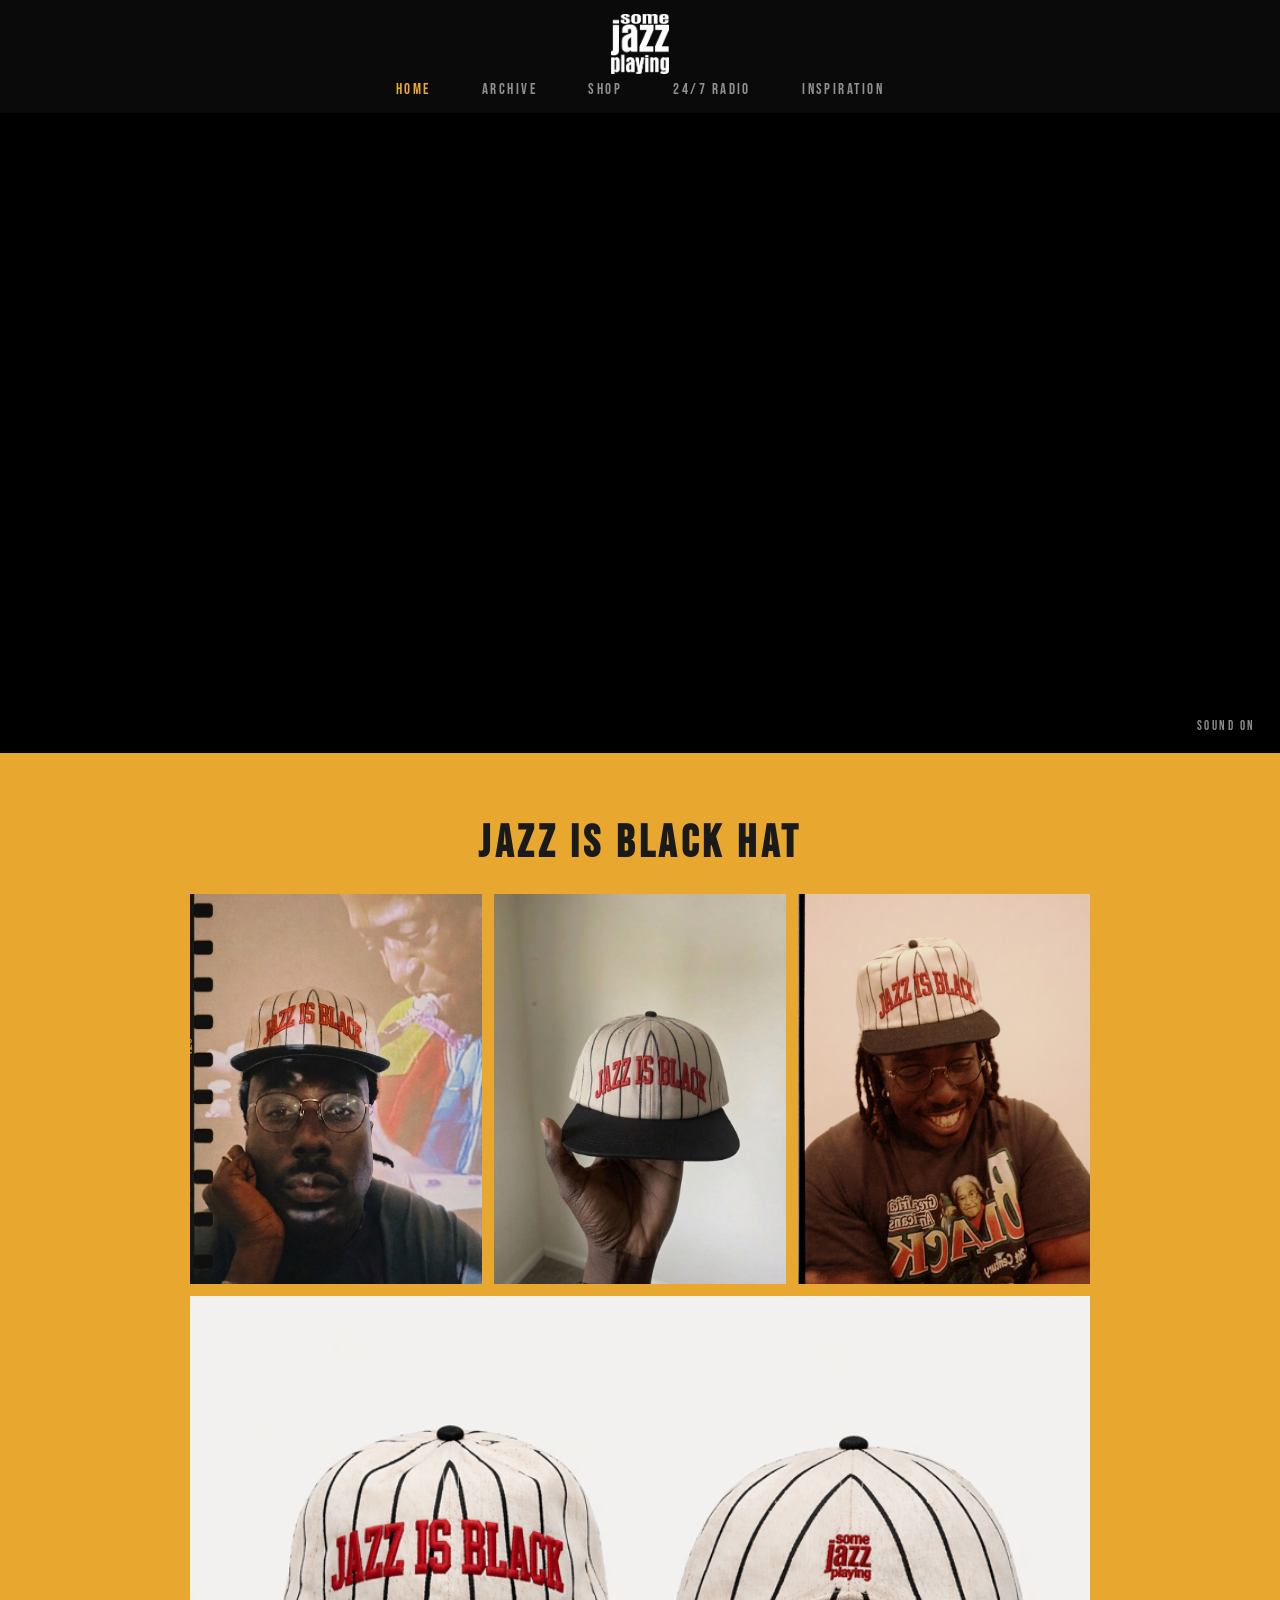
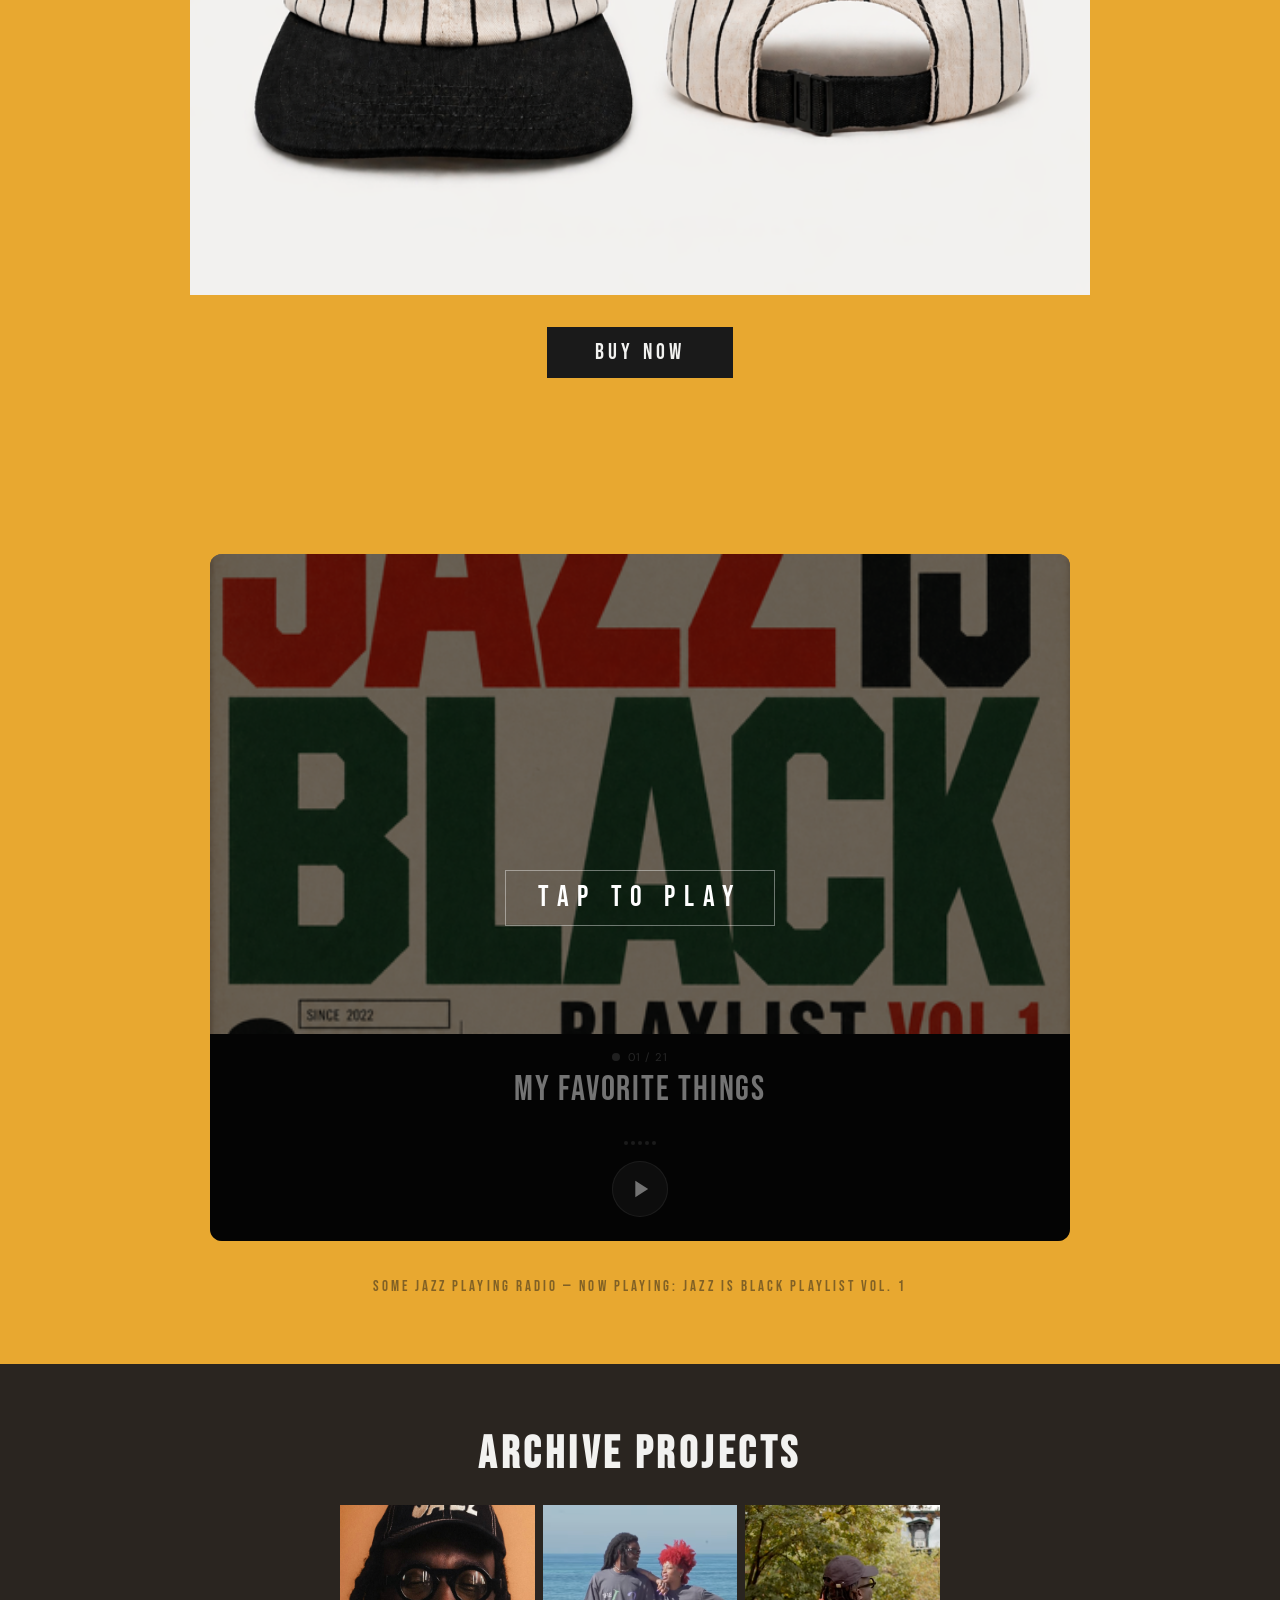
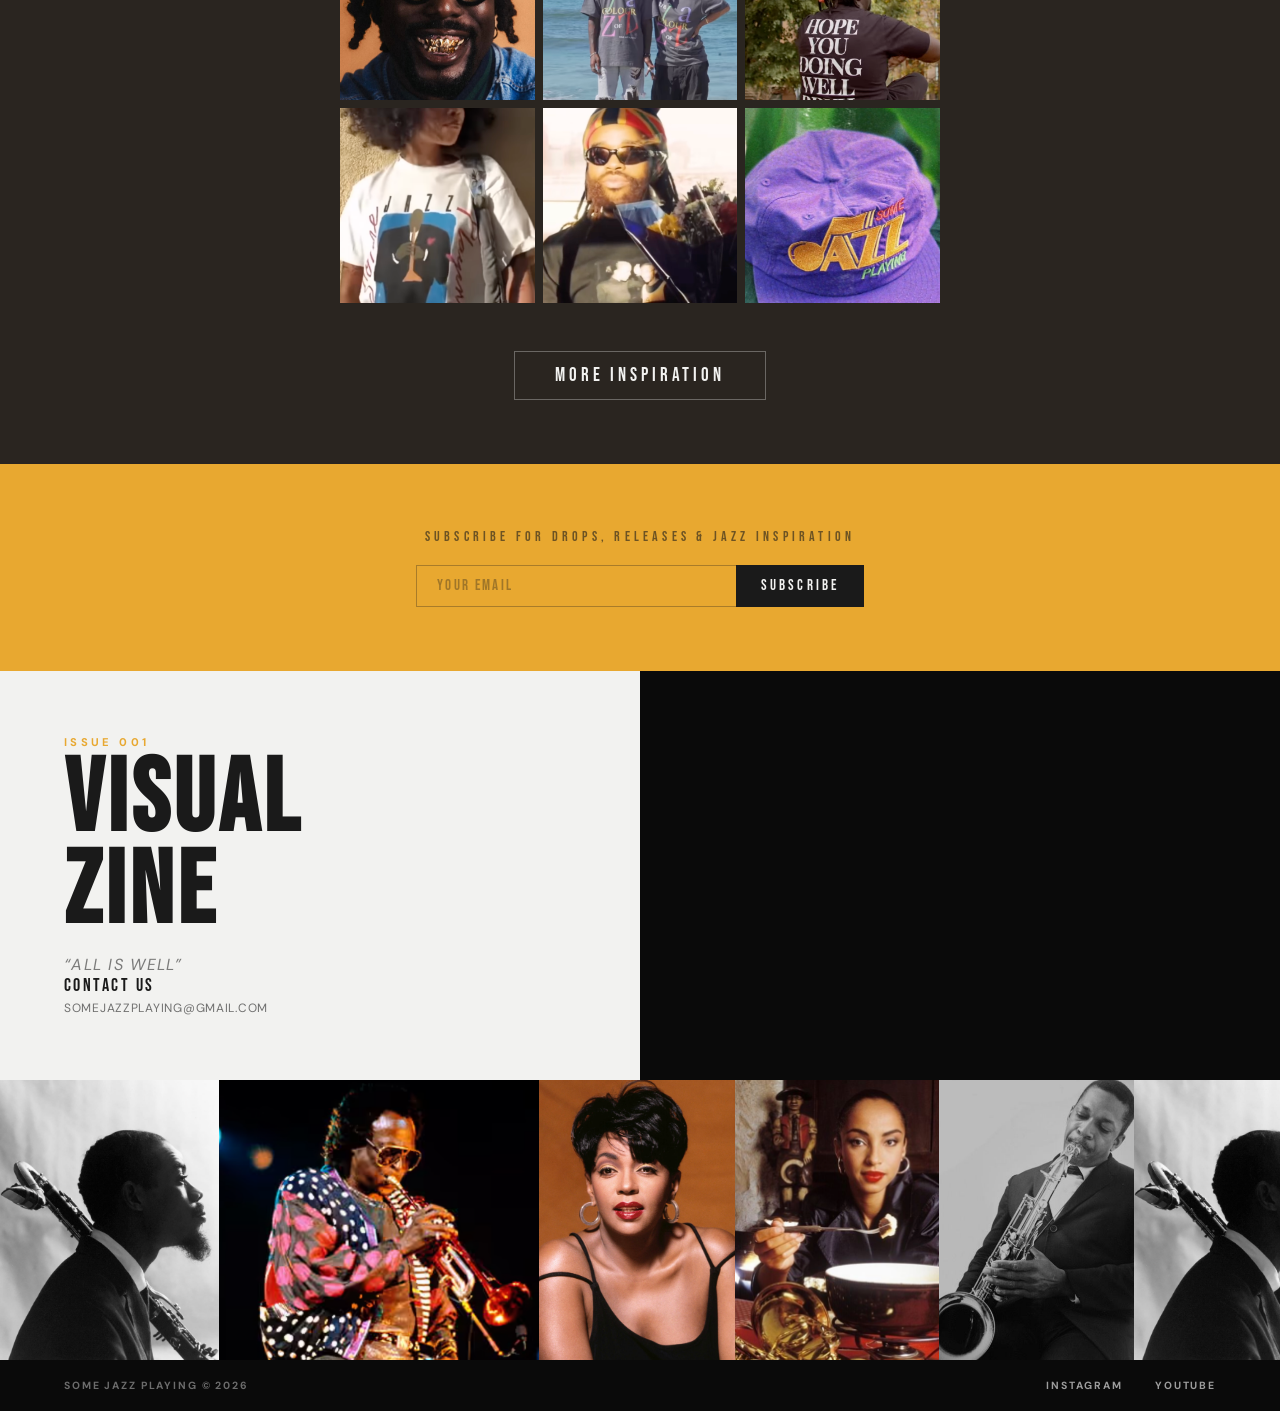
==== commit e896277c: "Remove playlist from nav and coming soon text — page is QR-code only Co-Authored-By: Claude Sonnet 4" ====
--- a/home/index.html
+++ b/home/index.html
@@ -27,7 +27,6 @@
       <a href="#shop" class="nav-link">SHOP</a>
       <a href="#radio" class="nav-link">24/7 RADIO</a>
       <a href="/inspiration" class="nav-link">INSPIRATION</a>
-      <a href="/playlist" class="nav-link">PLAYLIST</a>
     </div>
   </nav>
 
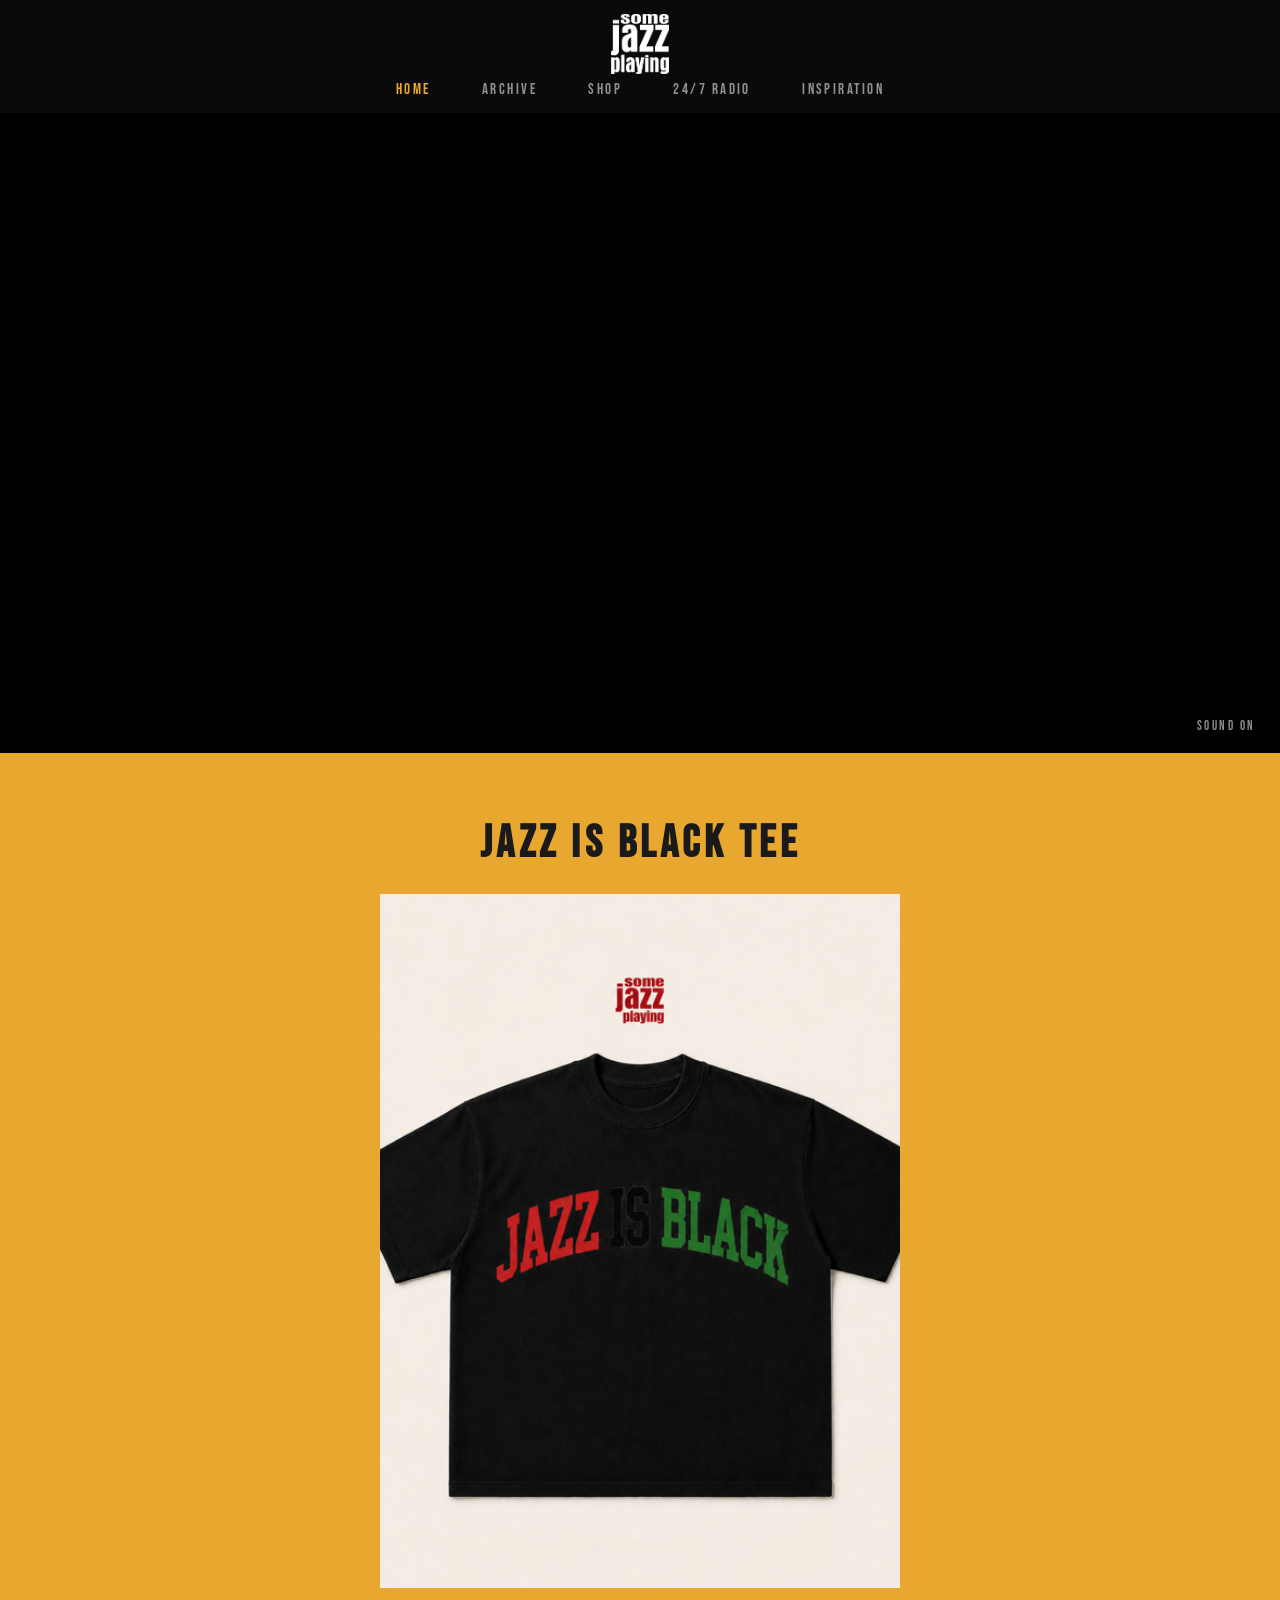
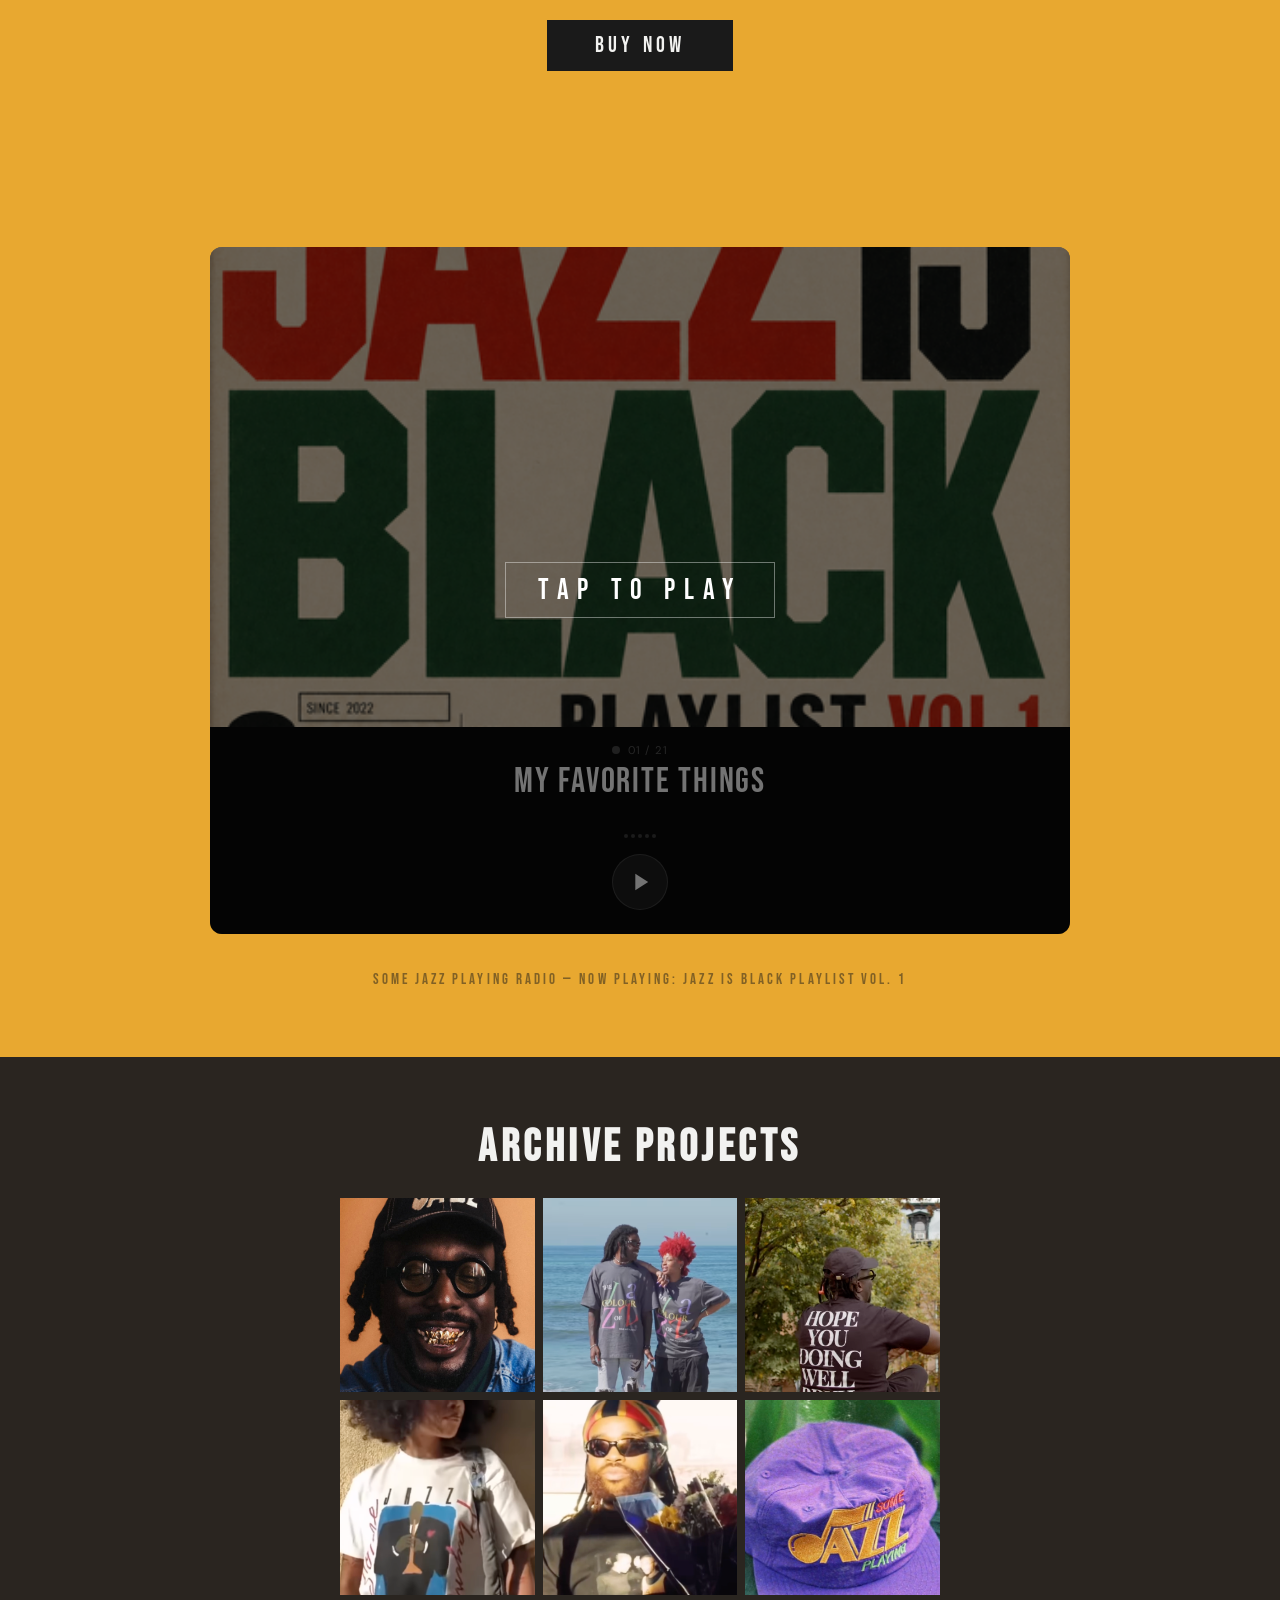
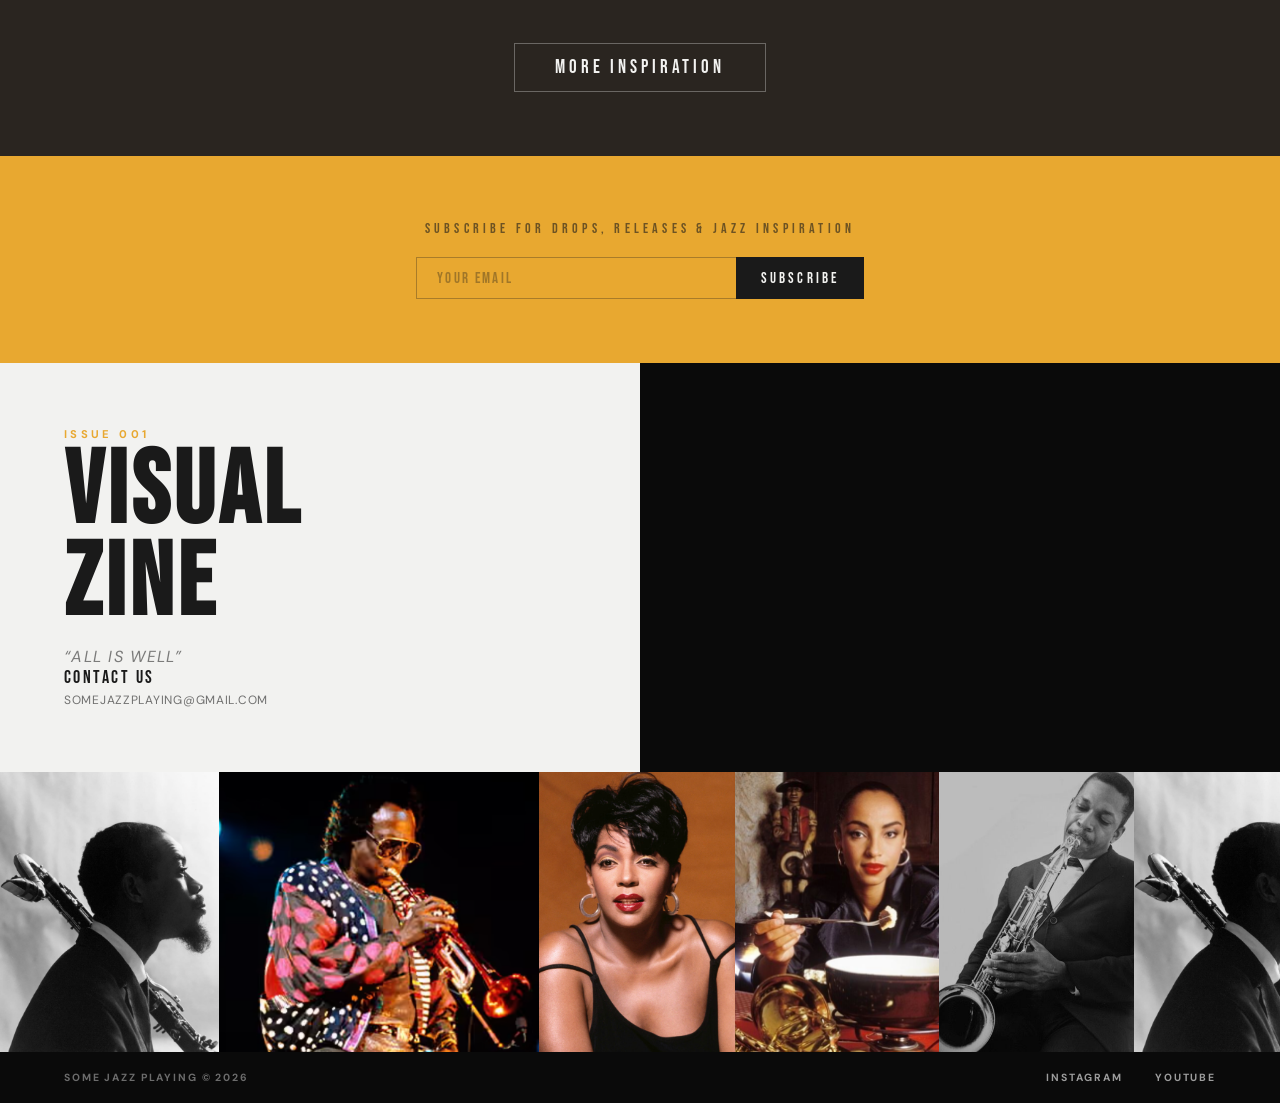
==== commit ede98a16: "Swap hat for Jazz Is Black Tee on home page Co-Authored-By: Claude Sonnet 4.6 <noreply@anthropic.com" ====
--- a/home/index.html
+++ b/home/index.html
@@ -44,23 +44,14 @@
 
   <!-- ── TSHIRT SECTION ── -->
   <section class="section-orange" id="shop">
-    <h2 class="section-title">JAZZ IS BLACK HAT</h2>
-    <div class="product-grid">
-      <div class="product-card">
-        <img loading="lazy" src="../images/JIB_Hat_mockup_v1.png" alt="Jazz Is Black Hat v1" />
-      </div>
-      <div class="product-card">
-        <img loading="lazy" src="../images/JIB_Hat_mockup_v3.png" alt="Jazz Is Black Hat" />
-      </div>
-      <div class="product-card">
-        <img loading="lazy" src="../images/JIB_Hat_mockup_v2.png" alt="Jazz Is Black Hat v2" />
-      </div>
-      <div class="product-card product-card--full">
-        <img loading="lazy" src="../images/JIB_Hat_mockup_v4.png" alt="Jazz Is Black Hat front and back" />
+    <h2 class="section-title">JAZZ IS BLACK TEE</h2>
+    <div class="product-single">
+      <div class="product-card product-card--single">
+        <img loading="lazy" src="../images/jib-tee-v1.png" alt="Jazz Is Black Tee" />
       </div>
     </div>
     <div class="buy-row">
-      <a href="https://somejazzplaying.bigcartel.com/product/jazz-is-black-hat" target="_blank" rel="noopener" class="buy-btn">BUY NOW</a>
+      <a href="https://somejazzplaying.bigcartel.com/product/jazz-is-black-tee" target="_blank" rel="noopener" class="buy-btn">BUY NOW</a>
     </div>
   </section>
 
--- a/home.css
+++ b/home.css
@@ -163,6 +163,25 @@
   gap: 0.75rem;
   max-width: 900px;
   margin: 0 auto;
+}
+
+/* ── Single product ── */
+.product-single {
+  display: flex;
+  justify-content: center;
+  margin: 0 auto;
+  max-width: 520px;
+  width: 100%;
+}
+
+.product-card--single {
+  width: 100%;
+  aspect-ratio: 1 / 1;
+  background: transparent;
+}
+
+.product-card--single img {
+  object-fit: contain;
 }
 
 .product-card {
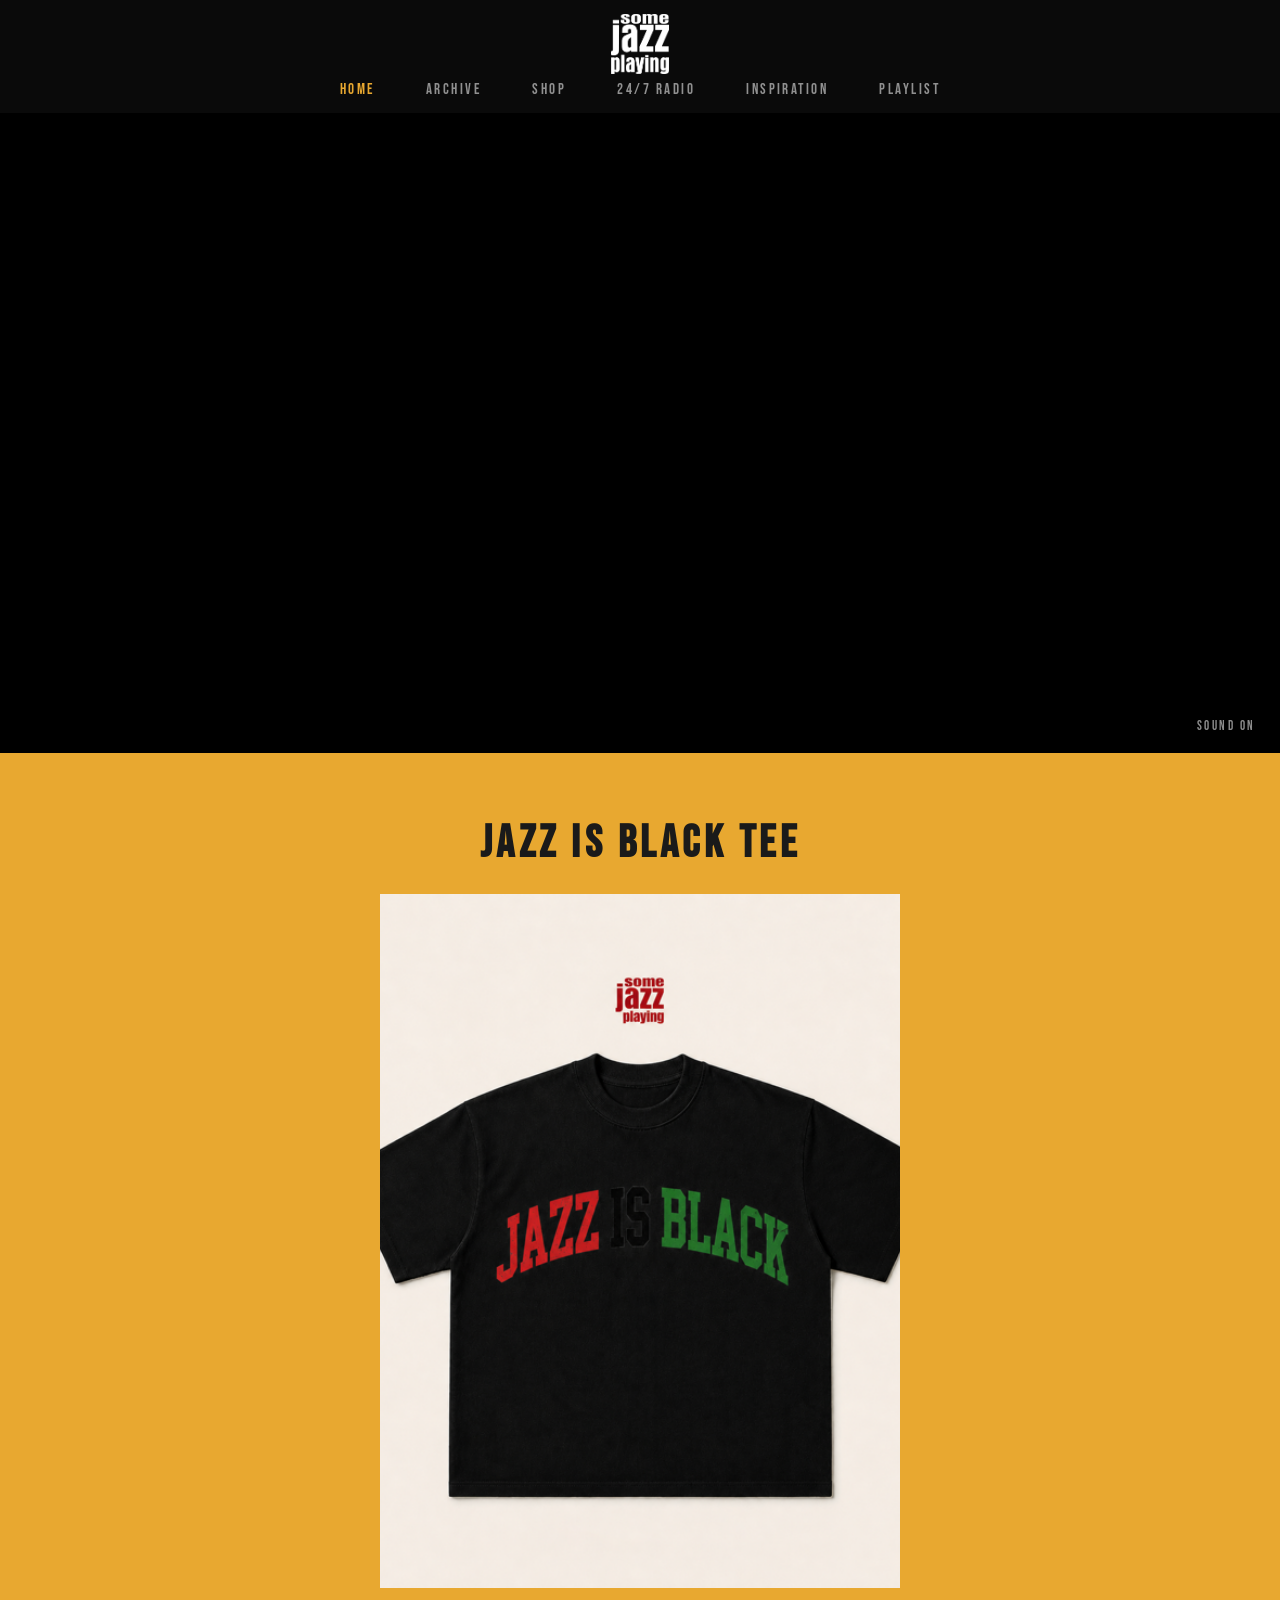
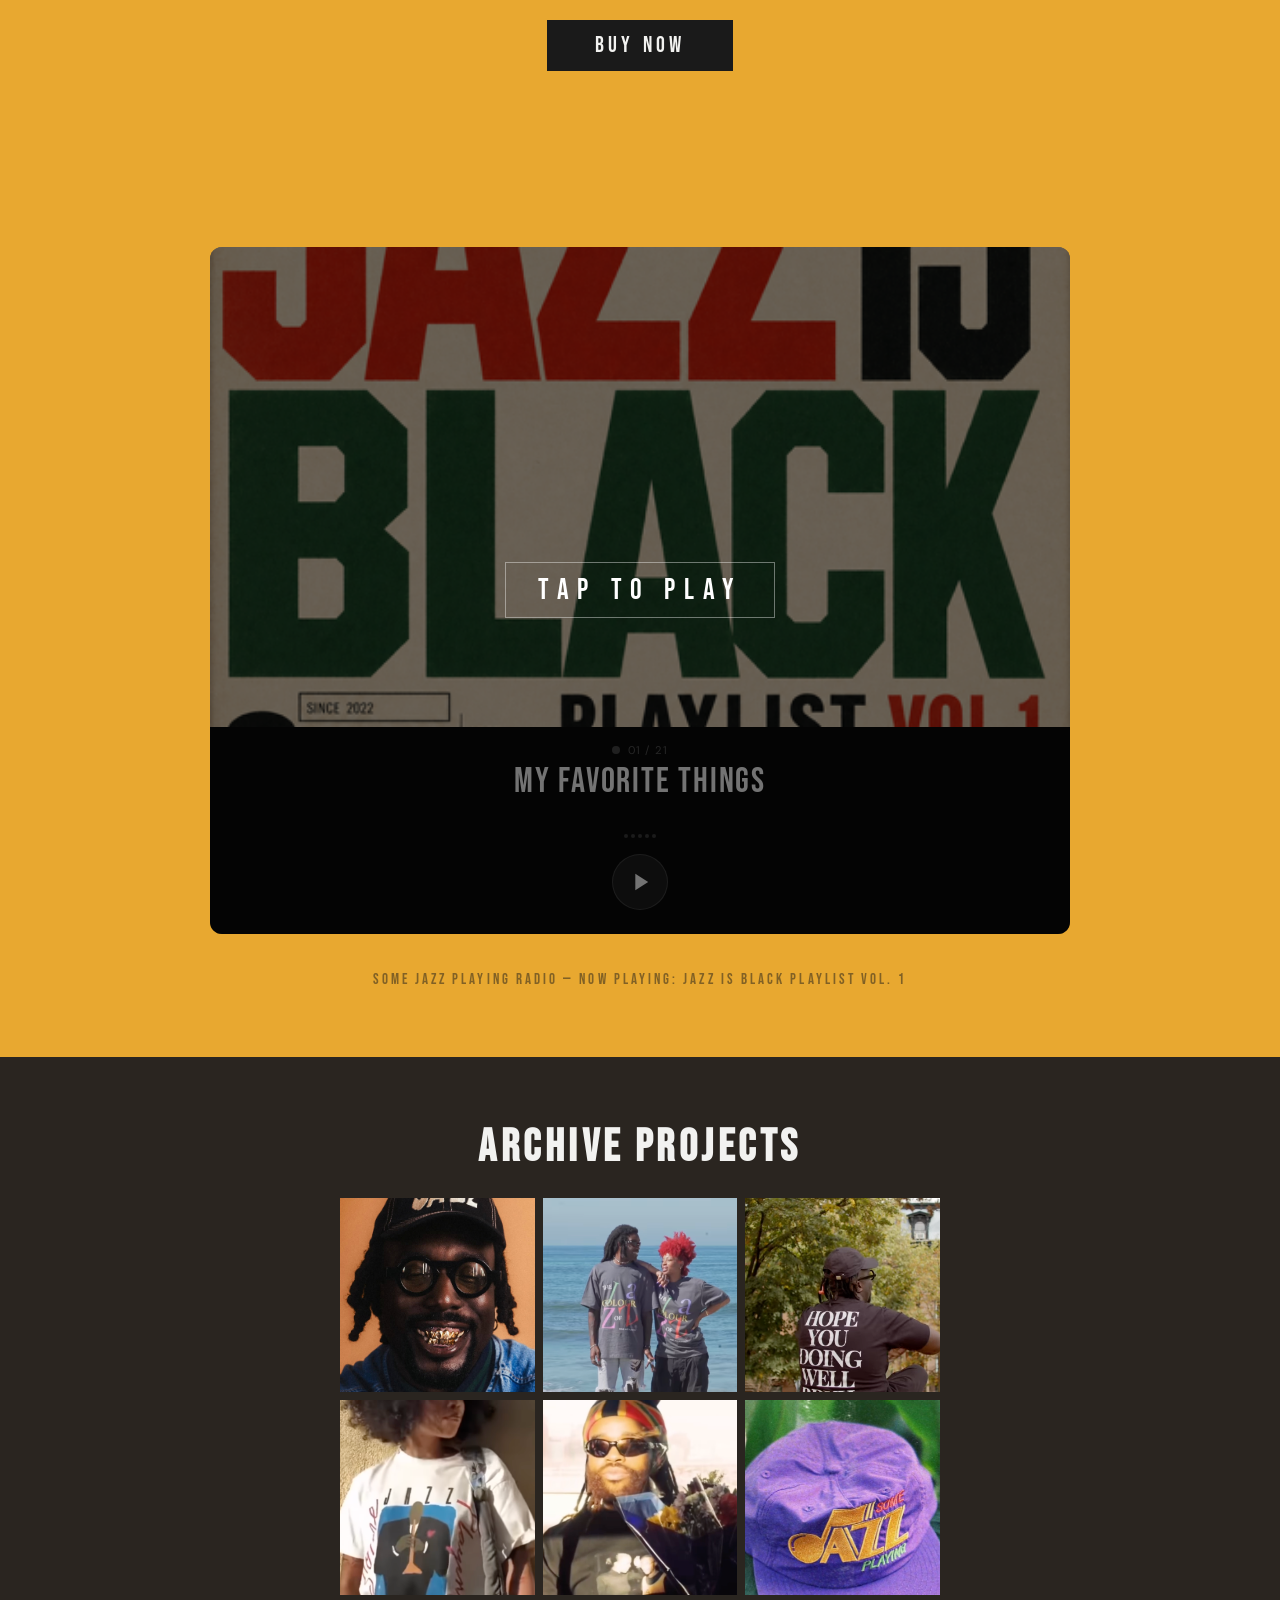
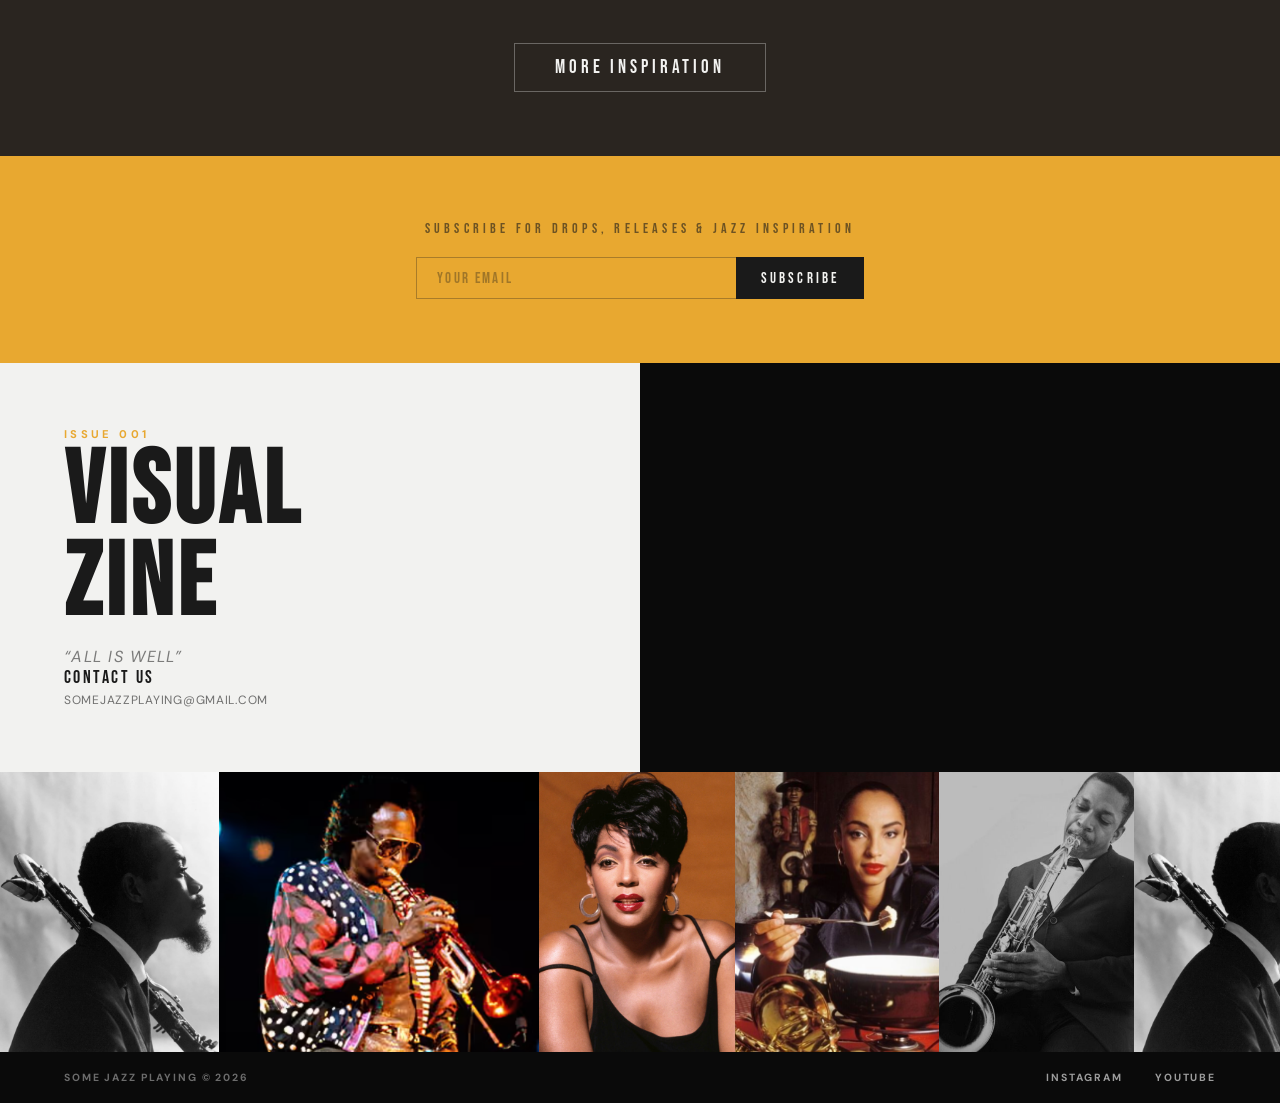
==== commit 7332eea0: "Add Playlist to site nav" ====
--- a/home/index.html
+++ b/home/index.html
@@ -27,6 +27,7 @@
       <a href="#shop" class="nav-link">SHOP</a>
       <a href="#radio" class="nav-link">24/7 RADIO</a>
       <a href="/inspiration" class="nav-link">INSPIRATION</a>
+      <a href="/playlist" class="nav-link">PLAYLIST</a>
     </div>
   </nav>
 
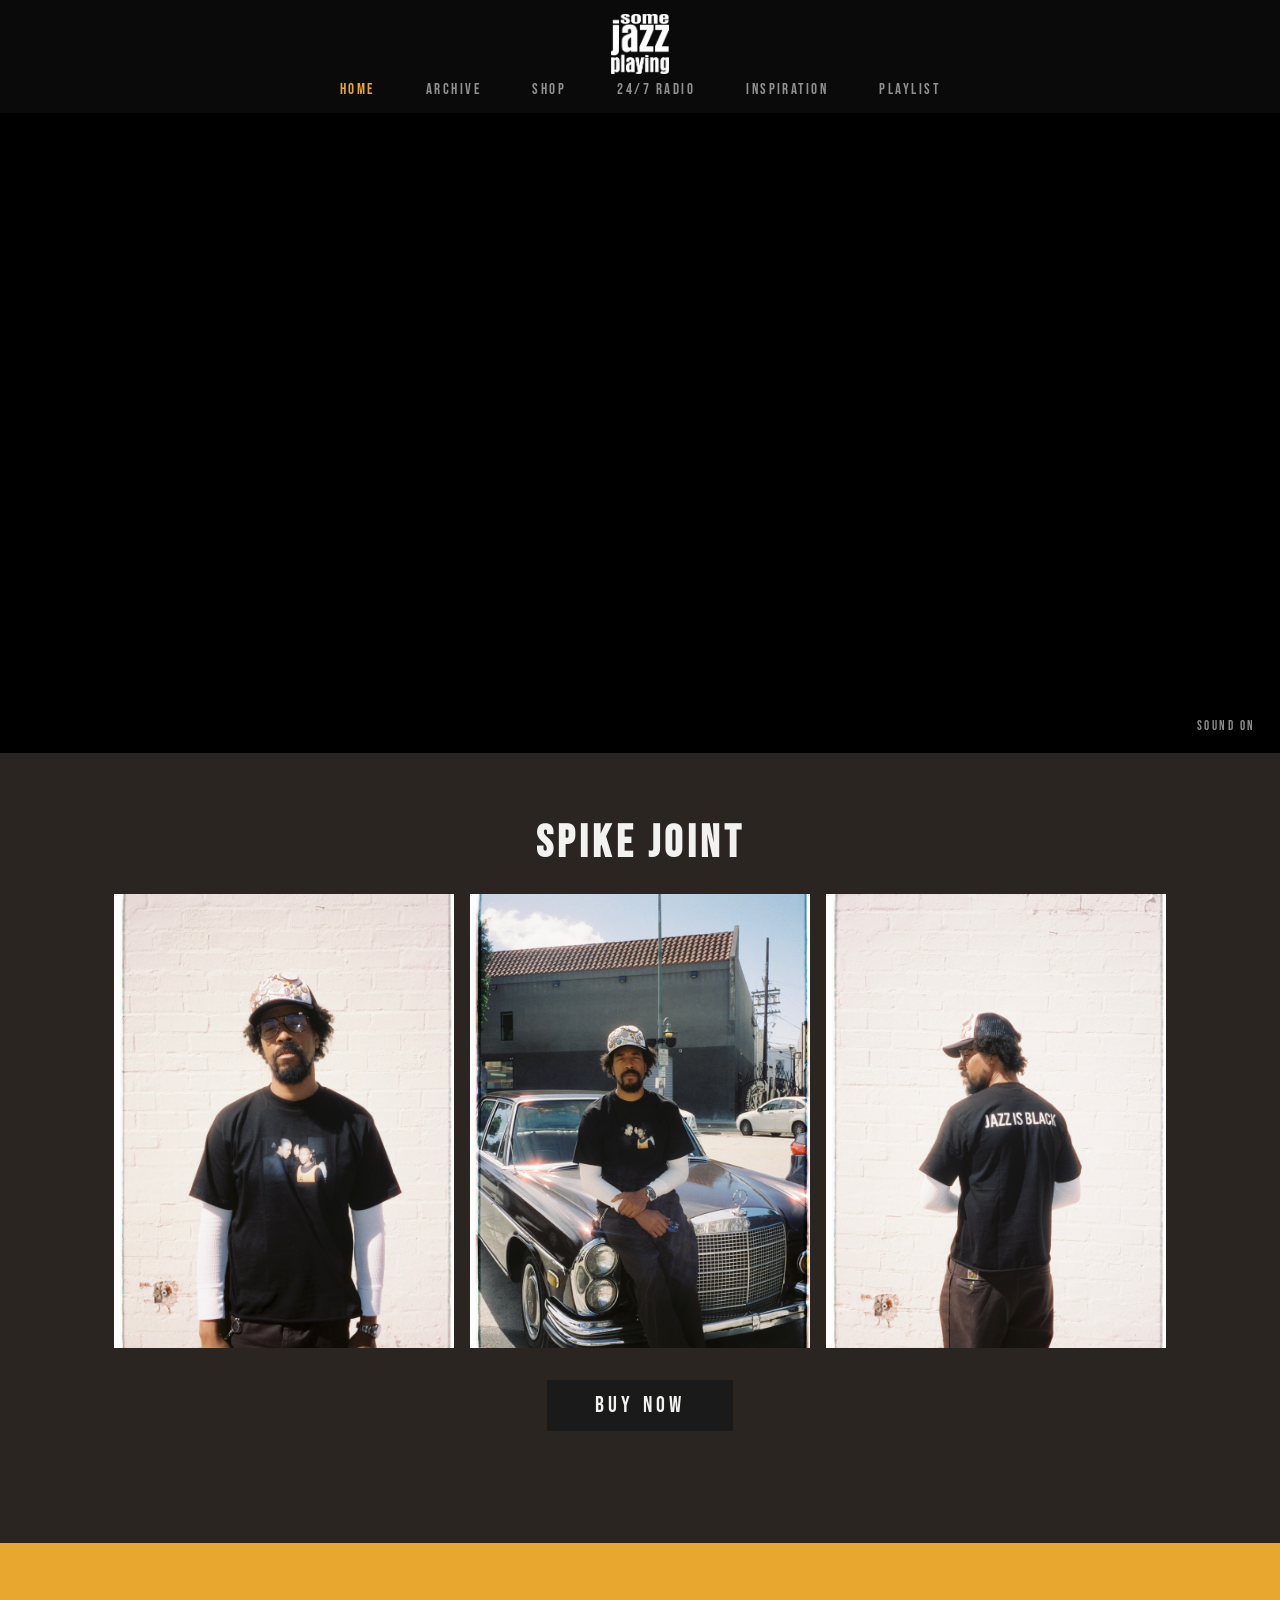
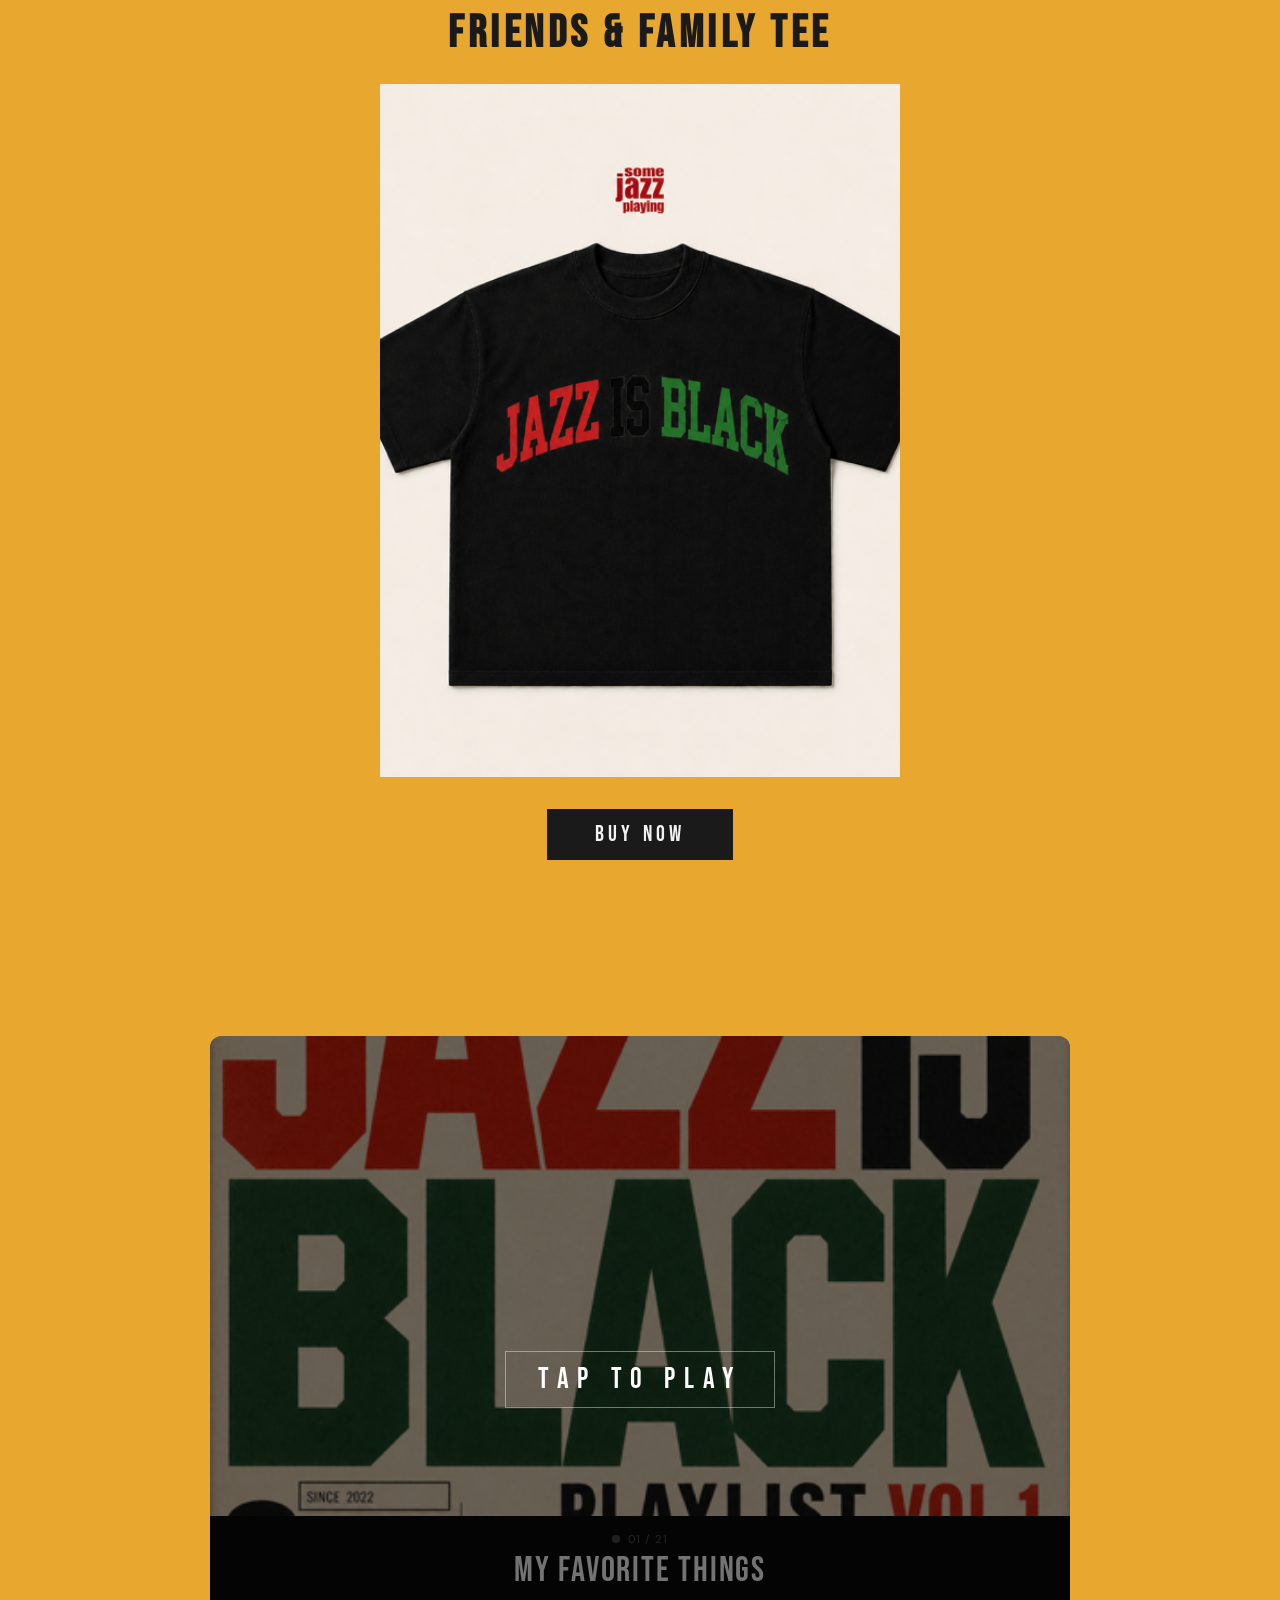
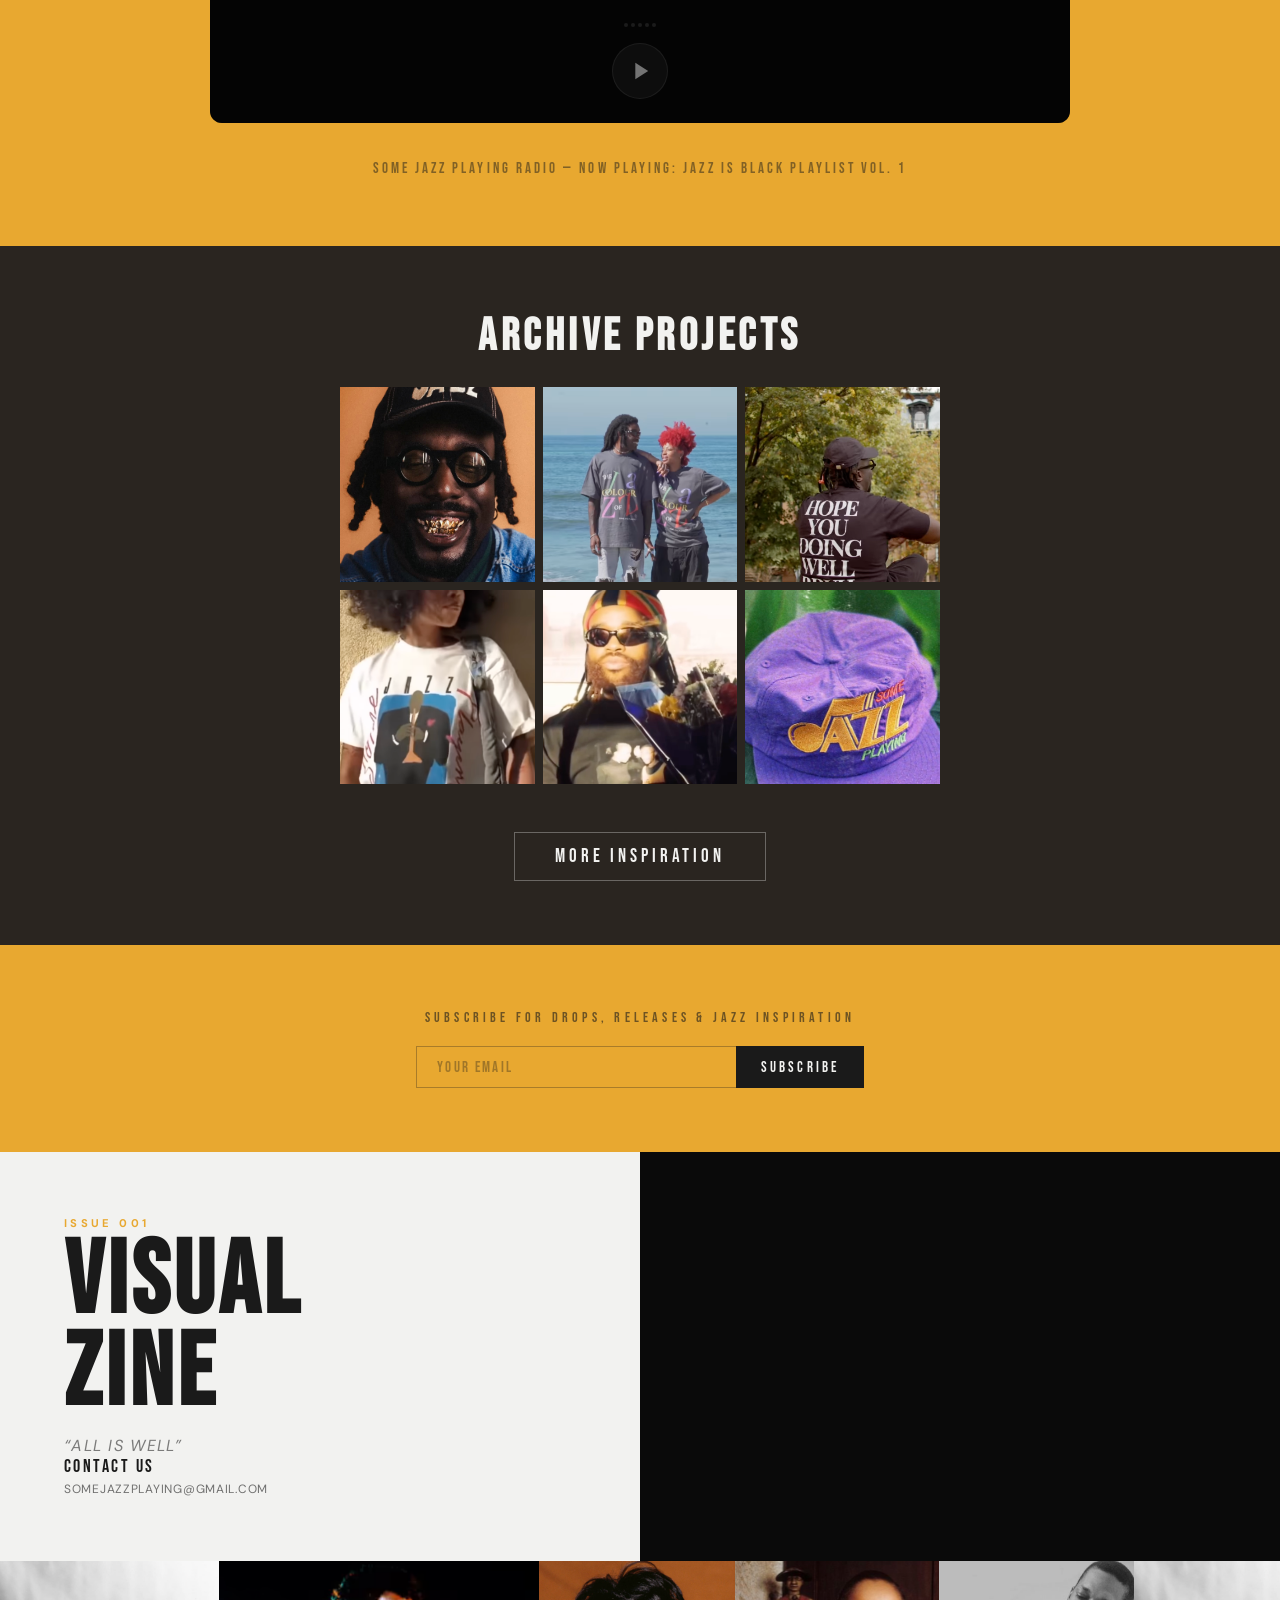
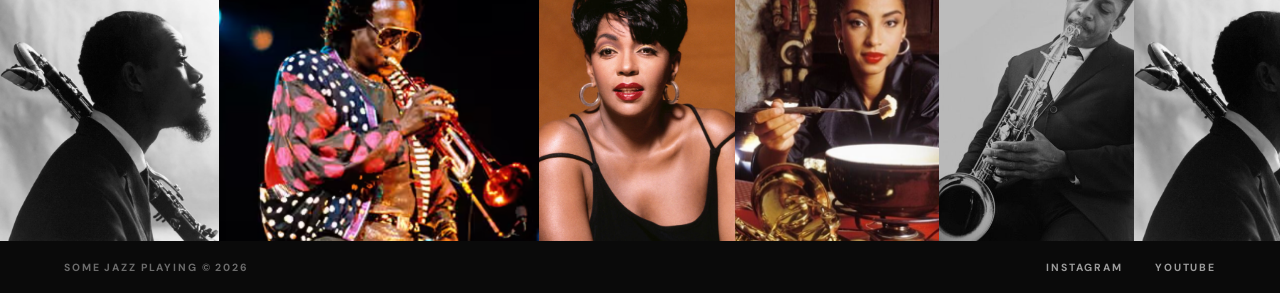
==== commit 549b3b59: "Add Spike Joint feature section and rename tee to Friends & Family Co-Authored-By: Claude Sonnet 4.6" ====
--- a/home/index.html
+++ b/home/index.html
@@ -43,12 +43,25 @@
     </button>
   </section>
 
+  <!-- ── SPIKE JOINT FEATURE ── -->
+  <section class="section-dark" id="spike-joint">
+    <h2 class="section-title">SPIKE JOINT</h2>
+    <div class="spike-gallery">
+      <img loading="lazy" src="../images/spike-joint-1.jpg" alt="Spike Joint" />
+      <img loading="lazy" src="../images/spike-joint-2.jpg" alt="Spike Joint" />
+      <img loading="lazy" src="../images/spike-joint-3.jpg" alt="Spike Joint" />
+    </div>
+    <div class="buy-row">
+      <a href="#" target="_blank" rel="noopener" class="buy-btn">BUY NOW</a>
+    </div>
+  </section>
+
   <!-- ── TSHIRT SECTION ── -->
   <section class="section-orange" id="shop">
-    <h2 class="section-title">JAZZ IS BLACK TEE</h2>
+    <h2 class="section-title">FRIENDS &amp; FAMILY TEE</h2>
     <div class="product-single">
       <div class="product-card product-card--single">
-        <img loading="lazy" src="../images/jib-tee-v1.png" alt="Jazz Is Black Tee" />
+        <img loading="lazy" src="../images/jib-tee-v1.png" alt="Friends & Family Tee" />
       </div>
     </div>
     <div class="buy-row">
--- a/home.css
+++ b/home.css
@@ -235,6 +235,29 @@
 .buy-btn:hover {
   background: #f2f2f0;
   color: #1a1a1a;
+}
+
+/* ── Spike Joint gallery ── */
+.spike-gallery {
+  display: grid;
+  grid-template-columns: repeat(3, 1fr);
+  gap: 1rem;
+  max-width: 1100px;
+  margin: 0 auto 2rem;
+  padding: 0 1.5rem;
+}
+
+.spike-gallery img {
+  width: 100%;
+  aspect-ratio: 3 / 4;
+  object-fit: cover;
+  display: block;
+}
+
+@media (max-width: 600px) {
+  .spike-gallery {
+    grid-template-columns: 1fr;
+  }
 }
 
 /* ── Radio player ── */
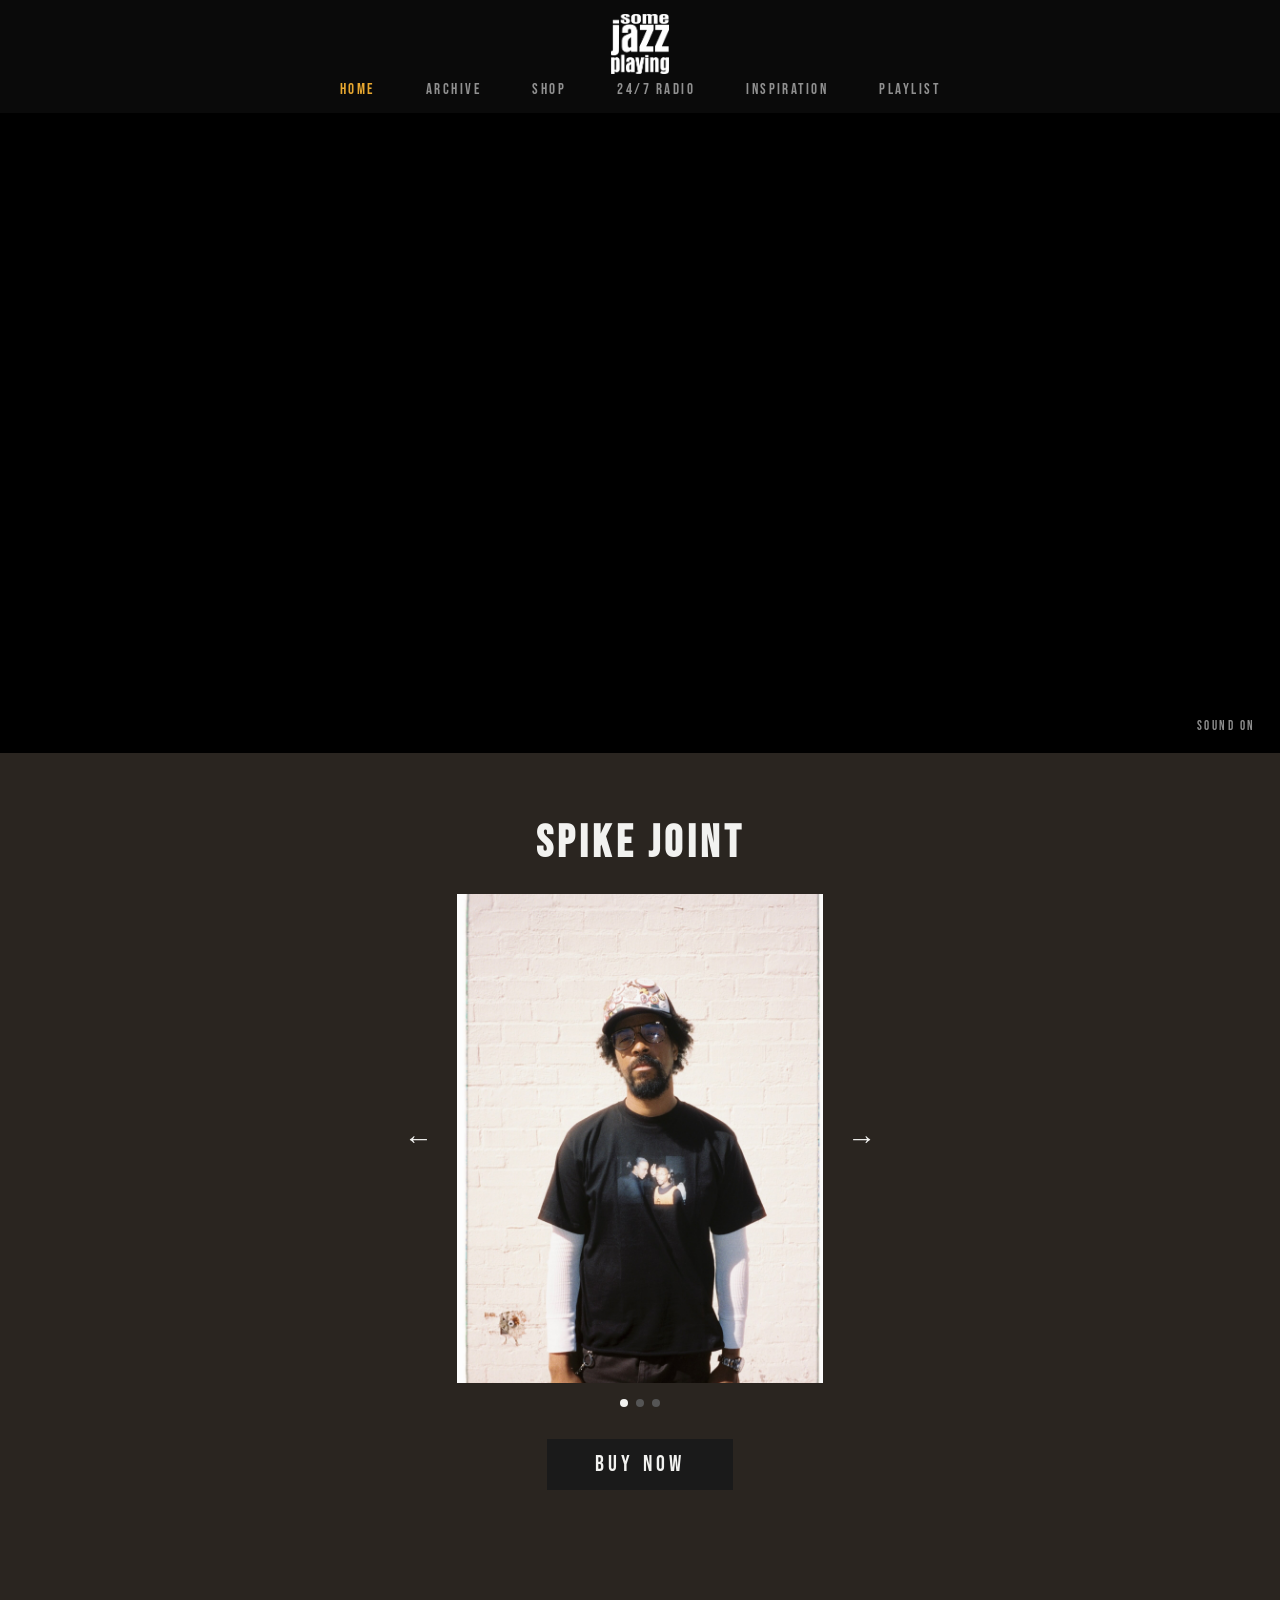
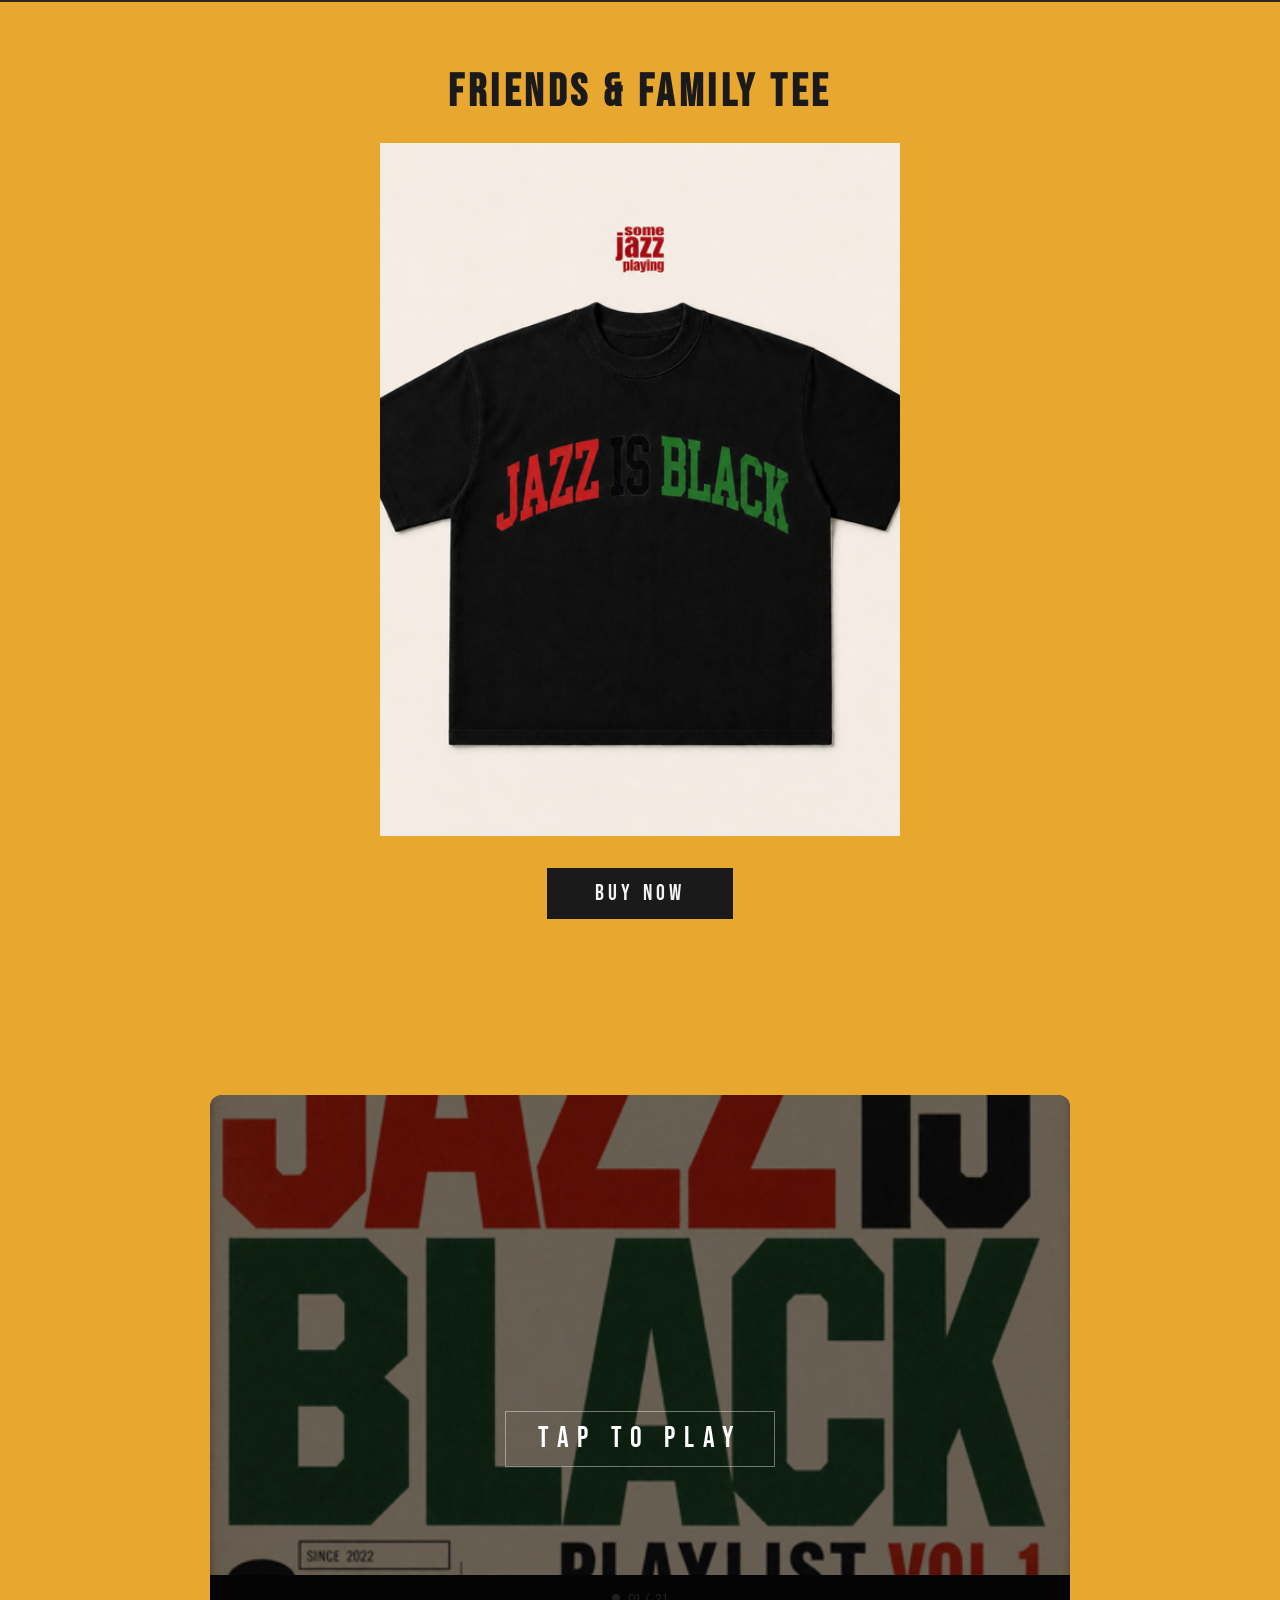
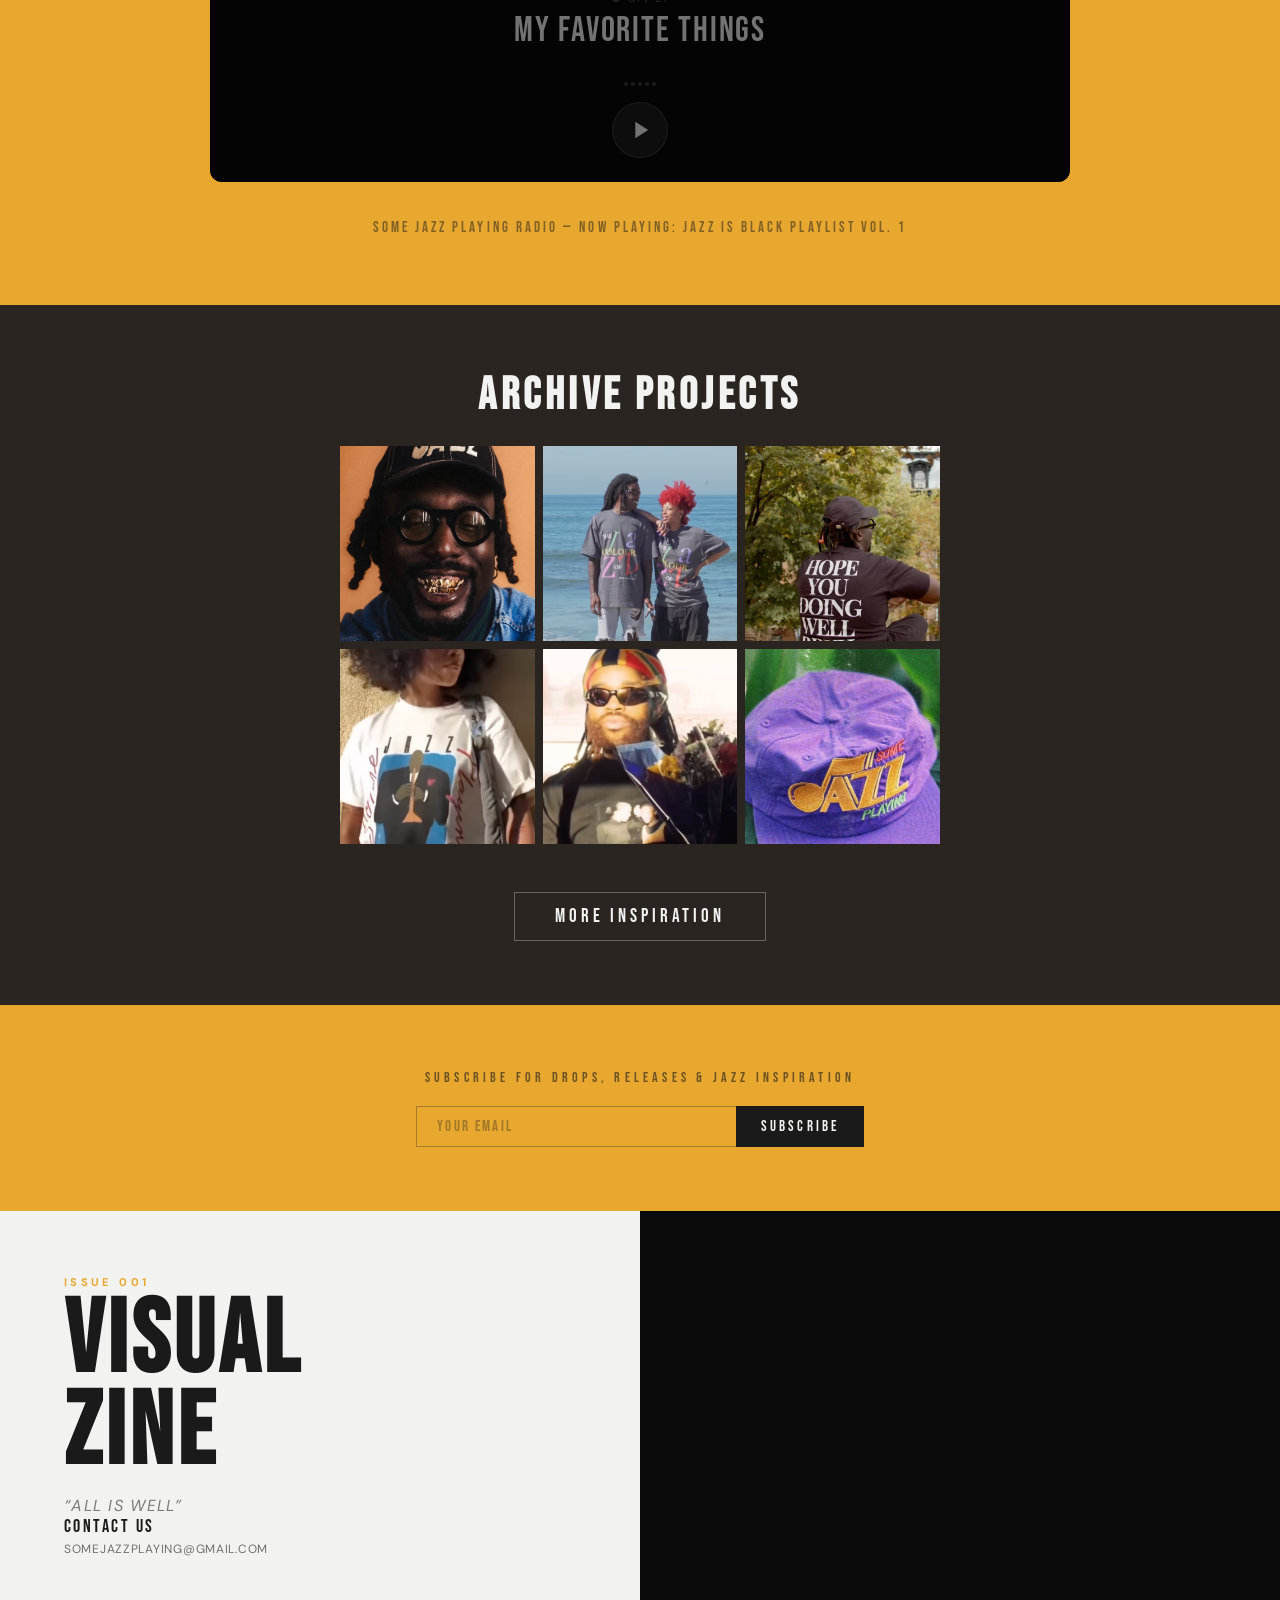
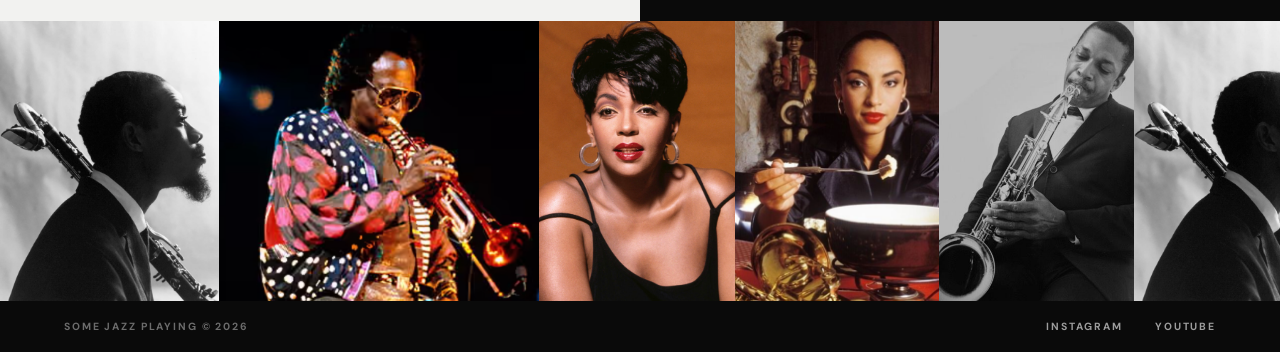
==== commit a57ec501: "Swap Spike Joint grid for carousel, add buy link Co-Authored-By: Claude Sonnet 4.6 <noreply@anthropi" ====
--- a/home/index.html
+++ b/home/index.html
@@ -46,13 +46,24 @@
   <!-- ── SPIKE JOINT FEATURE ── -->
   <section class="section-dark" id="spike-joint">
     <h2 class="section-title">SPIKE JOINT</h2>
-    <div class="spike-gallery">
-      <img loading="lazy" src="../images/spike-joint-1.jpg" alt="Spike Joint" />
-      <img loading="lazy" src="../images/spike-joint-2.jpg" alt="Spike Joint" />
-      <img loading="lazy" src="../images/spike-joint-3.jpg" alt="Spike Joint" />
+    <div class="spike-carousel">
+      <button class="spike-prev" aria-label="Previous">&#8592;</button>
+      <div class="spike-track-wrap">
+        <div class="spike-track" id="spikeTrack">
+          <img src="../images/spike-joint-1.jpg" alt="Spike Joint" />
+          <img src="../images/spike-joint-2.jpg" alt="Spike Joint" />
+          <img src="../images/spike-joint-3.jpg" alt="Spike Joint" />
+        </div>
+      </div>
+      <button class="spike-next" aria-label="Next">&#8594;</button>
+    </div>
+    <div class="spike-dots" id="spikeDots">
+      <span class="spike-dot active"></span>
+      <span class="spike-dot"></span>
+      <span class="spike-dot"></span>
     </div>
     <div class="buy-row">
-      <a href="#" target="_blank" rel="noopener" class="buy-btn">BUY NOW</a>
+      <a href="https://somejazzplaying.bigcartel.com/product/sjp-friends-family-tee" target="_blank" rel="noopener" class="buy-btn">BUY NOW</a>
     </div>
   </section>
 
@@ -351,6 +362,22 @@
   </script>
 
   <script>
+    (function () {
+      const track = document.getElementById('spikeTrack');
+      const dots  = document.querySelectorAll('.spike-dot');
+      let idx = 0, total = 3;
+      function go(n) {
+        idx = (n + total) % total;
+        track.style.transform = 'translateX(-' + (idx * 100) + '%)';
+        dots.forEach((d, i) => d.classList.toggle('active', i === idx));
+      }
+      document.querySelector('.spike-prev').addEventListener('click', () => go(idx - 1));
+      document.querySelector('.spike-next').addEventListener('click', () => go(idx + 1));
+      dots.forEach((d, i) => d.addEventListener('click', () => go(i)));
+    })();
+  </script>
+
+  <script>
     function playRadioSkip(cb) {
       try {
         const sfx = new Audio('images/radio-skip.wav');
--- a/home.css
+++ b/home.css
@@ -237,28 +237,65 @@
   color: #1a1a1a;
 }
 
-/* ── Spike Joint gallery ── */
-.spike-gallery {
-  display: grid;
-  grid-template-columns: repeat(3, 1fr);
+/* ── Spike Joint carousel ── */
+.spike-carousel {
+  display: flex;
+  align-items: center;
+  justify-content: center;
   gap: 1rem;
-  max-width: 1100px;
-  margin: 0 auto 2rem;
-  padding: 0 1.5rem;
-}
-
-.spike-gallery img {
-  width: 100%;
+  max-width: 520px;
+  margin: 0 auto 1rem;
+  padding: 0 1rem;
+}
+
+.spike-track-wrap {
+  overflow: hidden;
+  width: 100%;
+}
+
+.spike-track {
+  display: flex;
+  transition: transform 0.4s ease;
+}
+
+.spike-track img {
+  min-width: 100%;
   aspect-ratio: 3 / 4;
   object-fit: cover;
   display: block;
 }
 
-@media (max-width: 600px) {
-  .spike-gallery {
-    grid-template-columns: 1fr;
-  }
-}
+.spike-prev,
+.spike-next {
+  background: none;
+  border: none;
+  color: #f2f2f0;
+  font-size: 1.8rem;
+  cursor: pointer;
+  padding: 0.25rem 0.5rem;
+  flex-shrink: 0;
+  transition: opacity 0.2s;
+}
+
+.spike-prev:hover,
+.spike-next:hover { opacity: 0.6; }
+
+.spike-dots {
+  display: flex;
+  justify-content: center;
+  gap: 0.5rem;
+  margin-bottom: 1.5rem;
+}
+
+.spike-dot {
+  width: 8px;
+  height: 8px;
+  border-radius: 50%;
+  background: #555;
+  transition: background 0.2s;
+}
+
+.spike-dot.active { background: #f2f2f0; }
 
 /* ── Radio player ── */
 .radio-player {
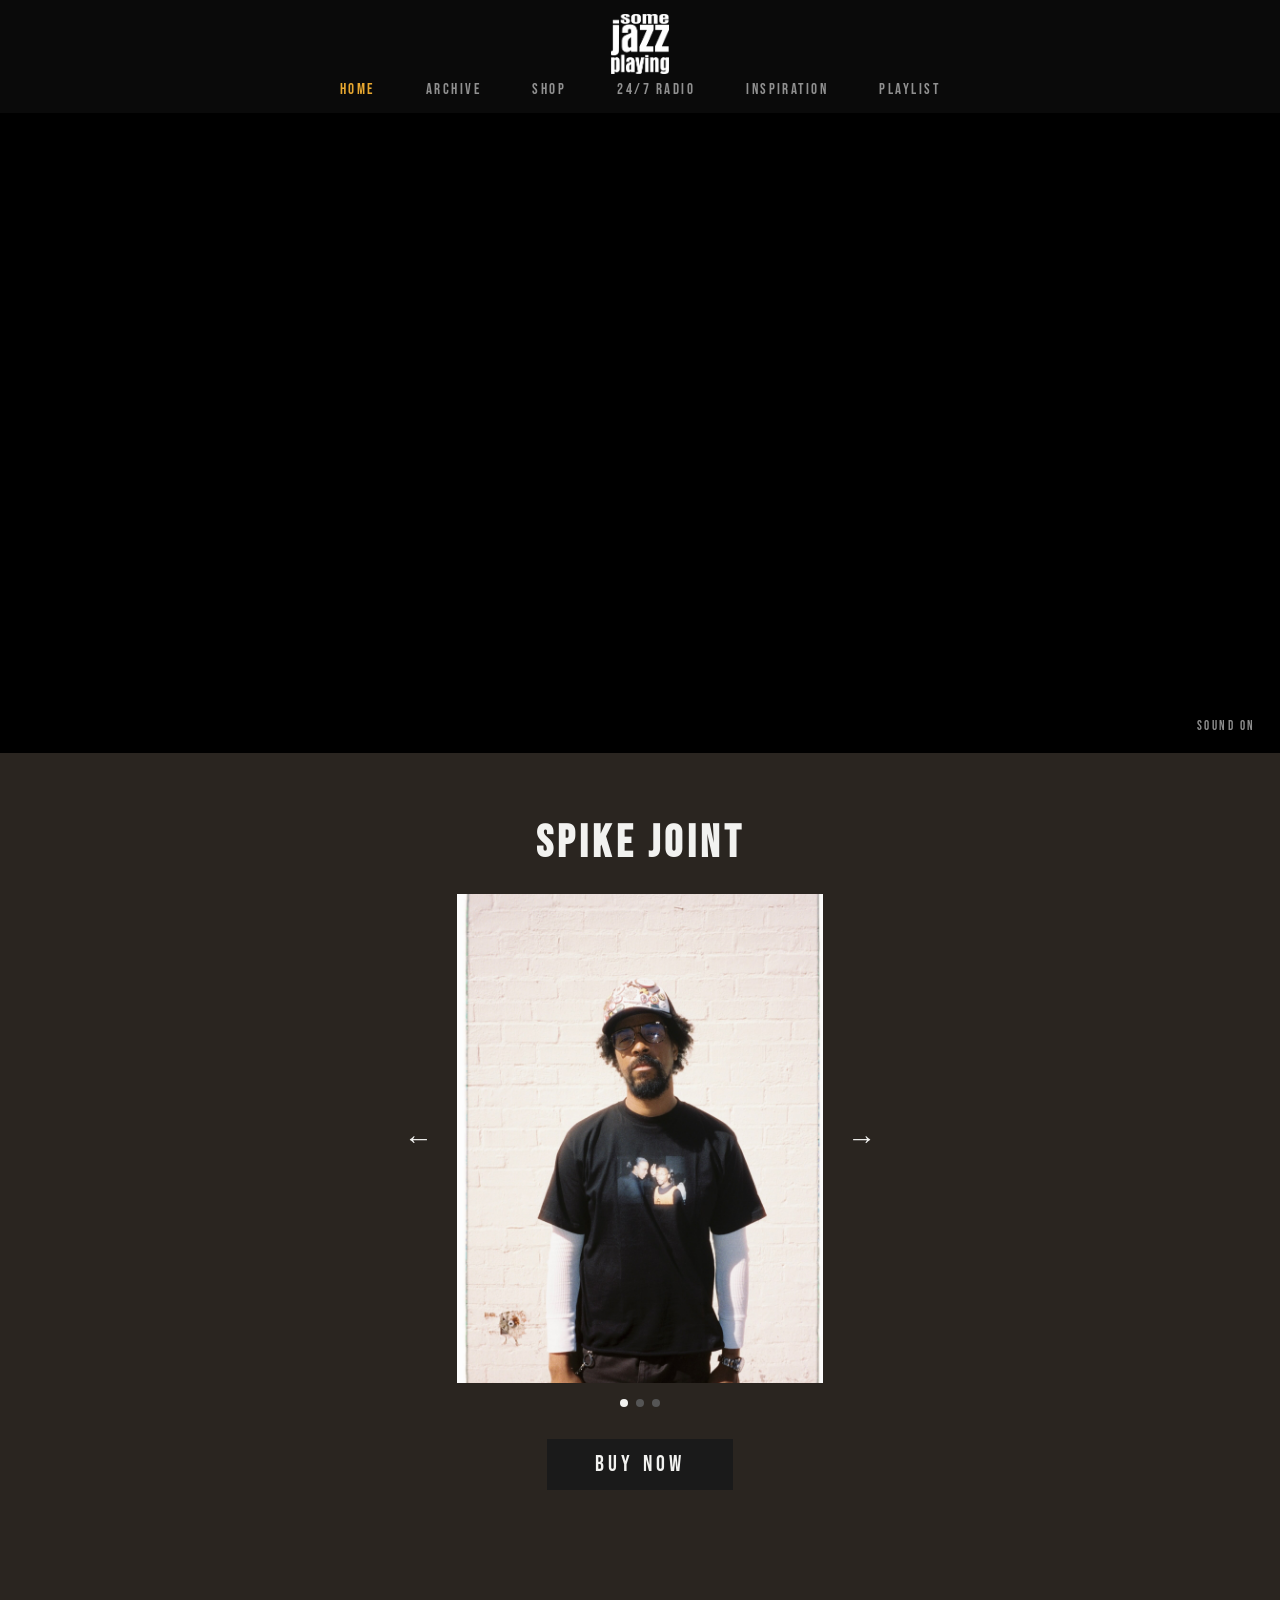
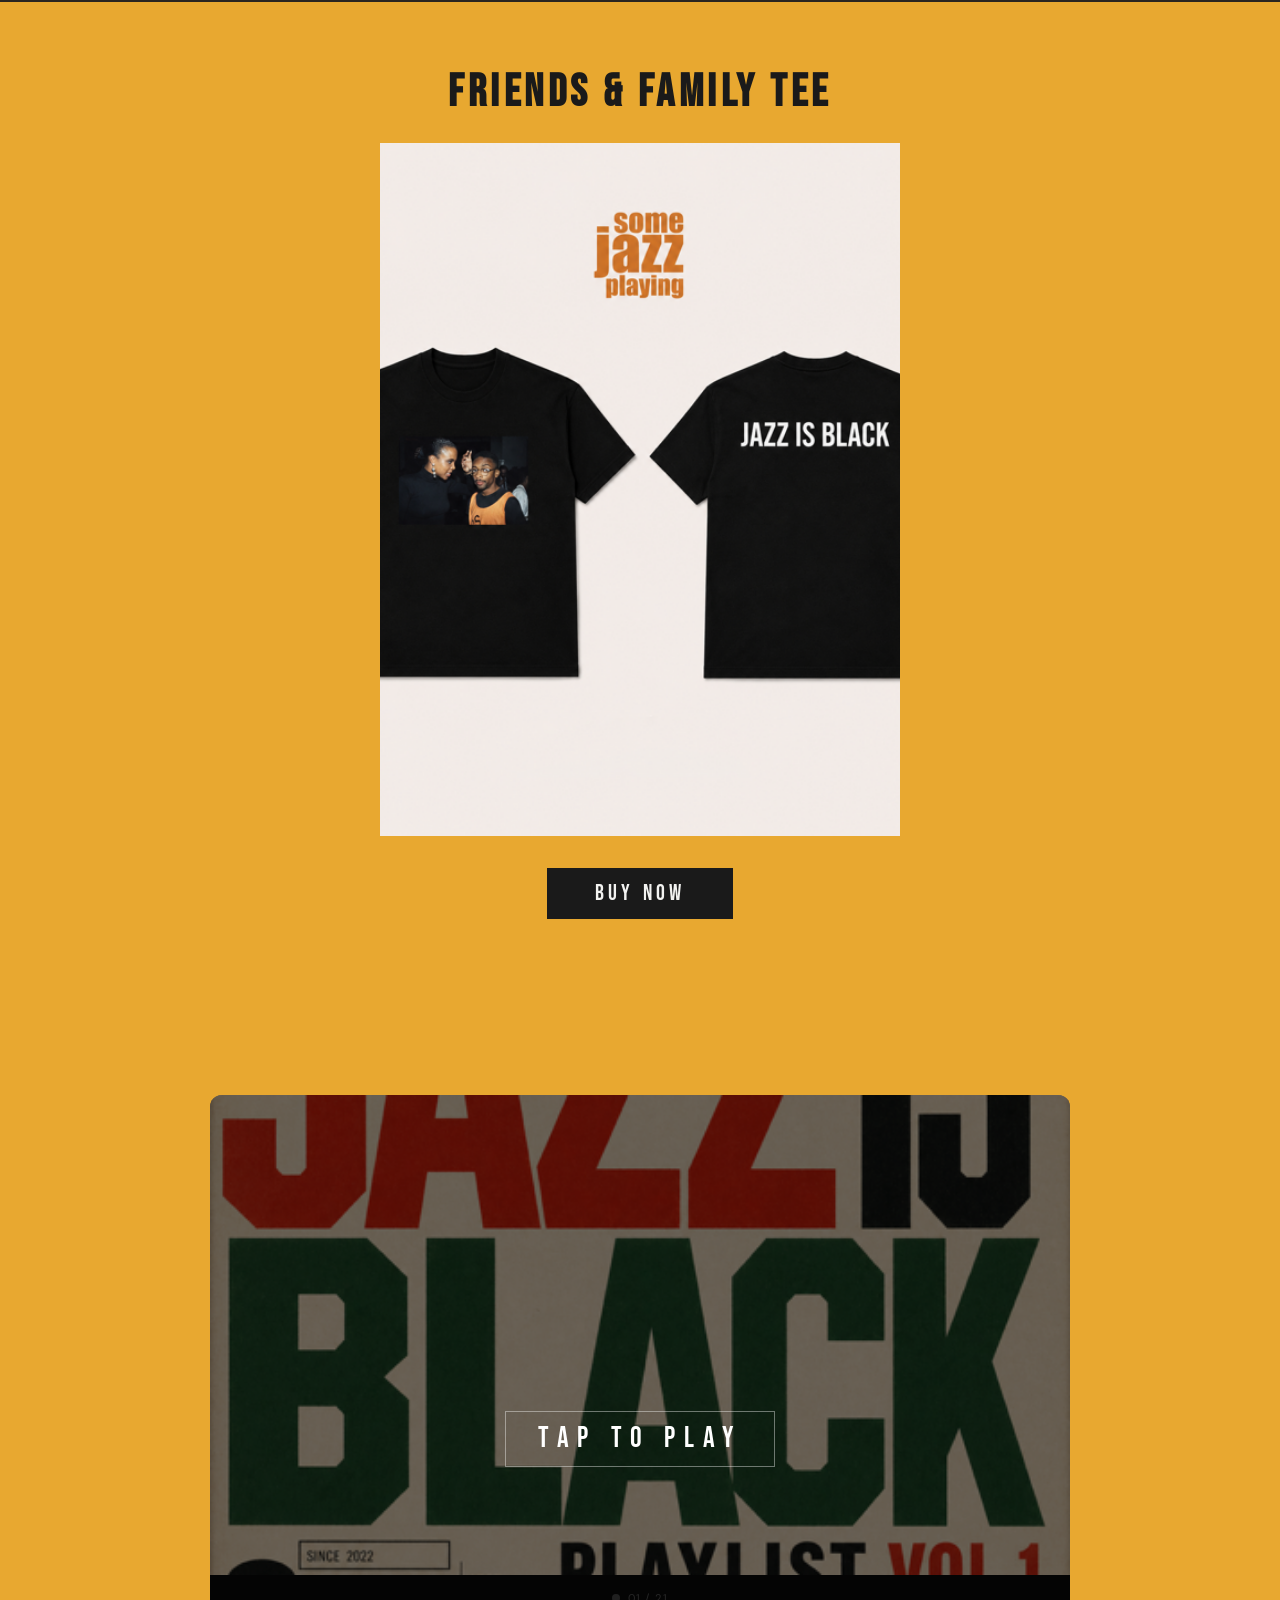
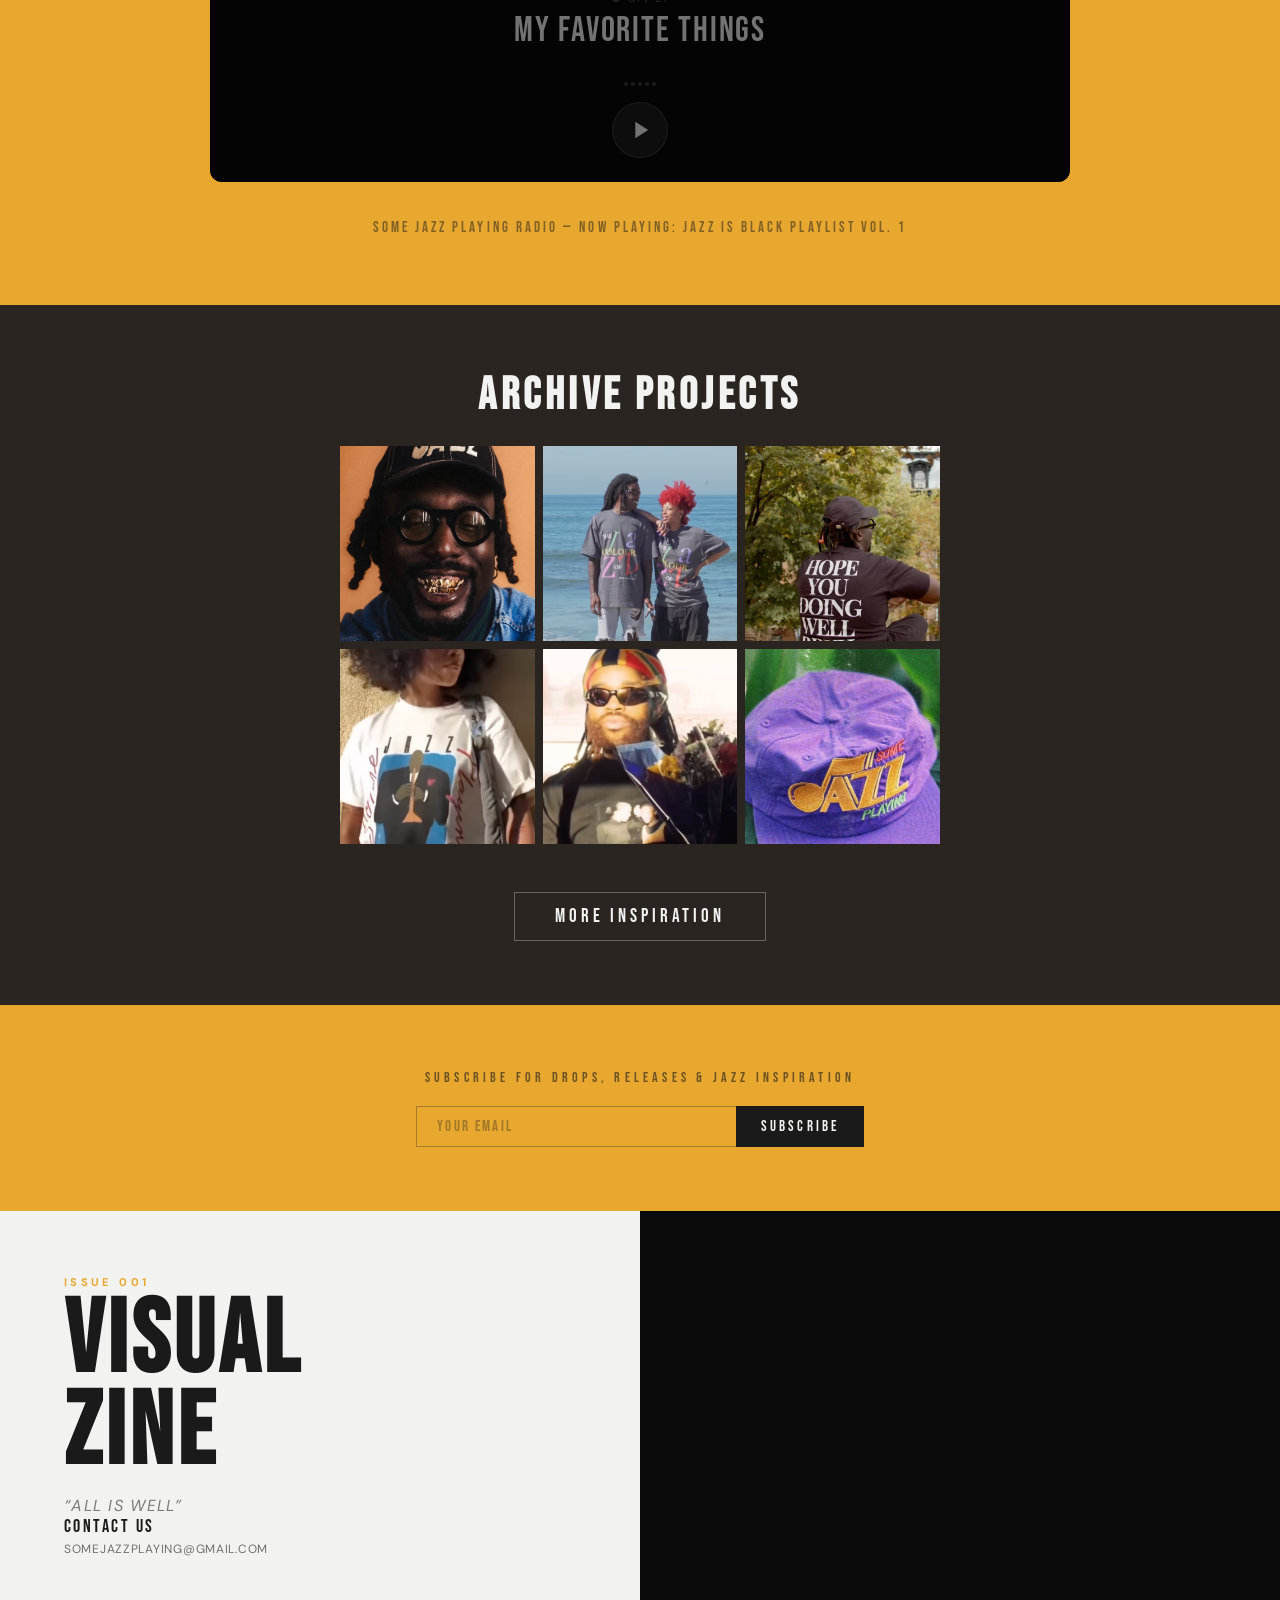
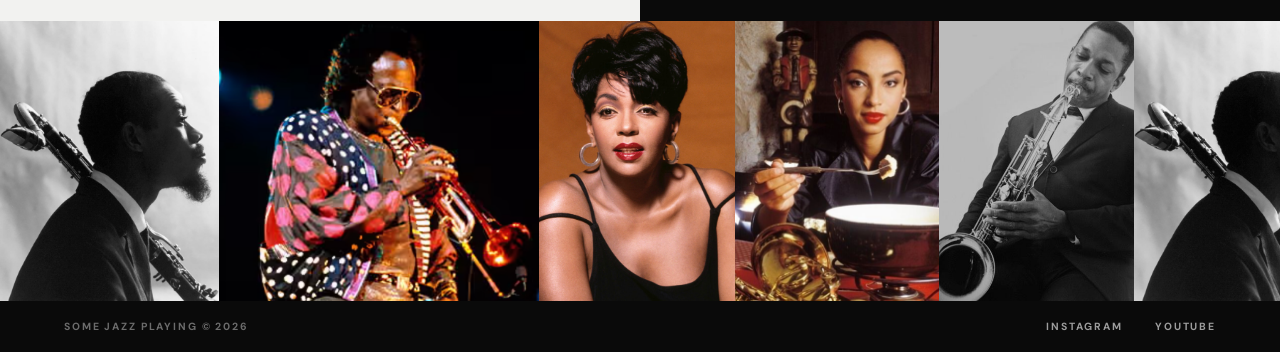
==== commit 12f0c9dc: "Update Friends & Family Tee product image Co-Authored-By: Claude Sonnet 4.6 <noreply@anthropic.com>" ====
--- a/home/index.html
+++ b/home/index.html
@@ -72,7 +72,7 @@
     <h2 class="section-title">FRIENDS &amp; FAMILY TEE</h2>
     <div class="product-single">
       <div class="product-card product-card--single">
-        <img loading="lazy" src="../images/jib-tee-v1.png" alt="Friends & Family Tee" />
+        <img loading="lazy" src="../images/spikejointtee.png" alt="Friends & Family Tee" />
       </div>
     </div>
     <div class="buy-row">
